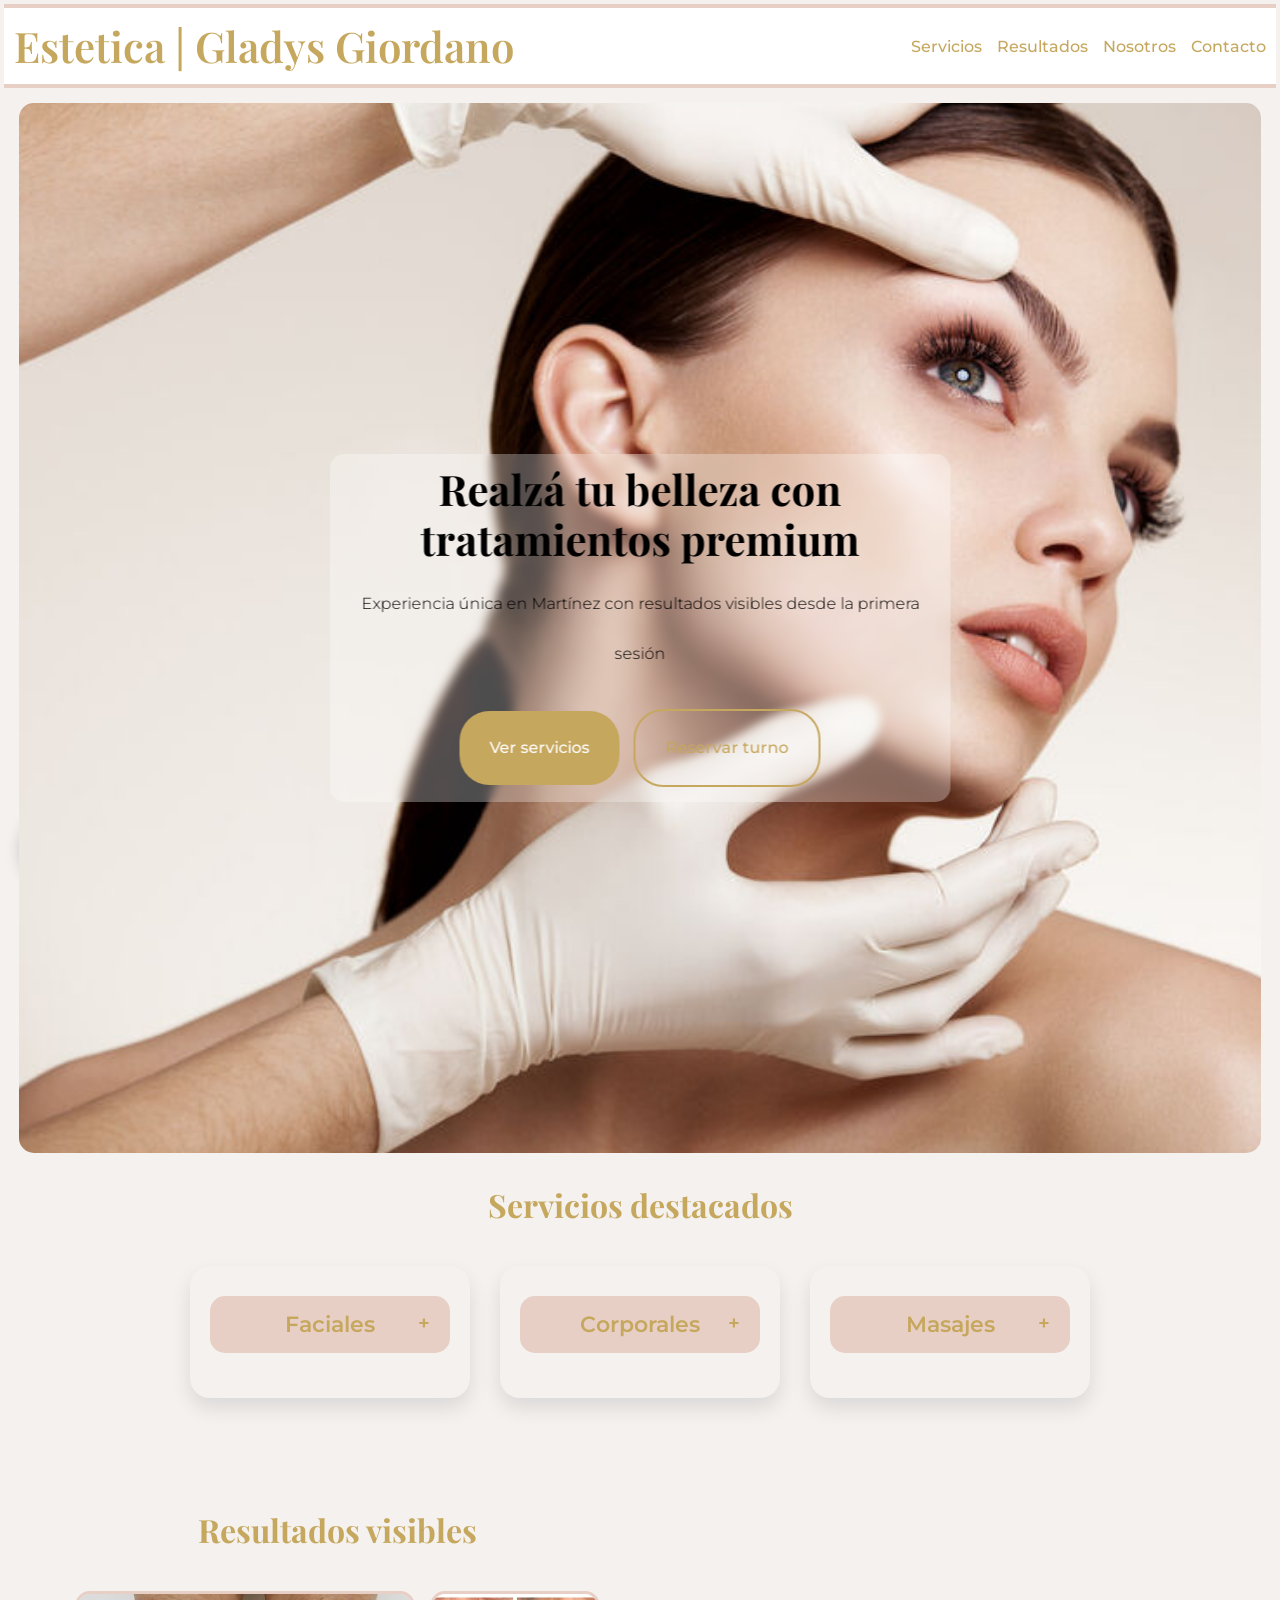
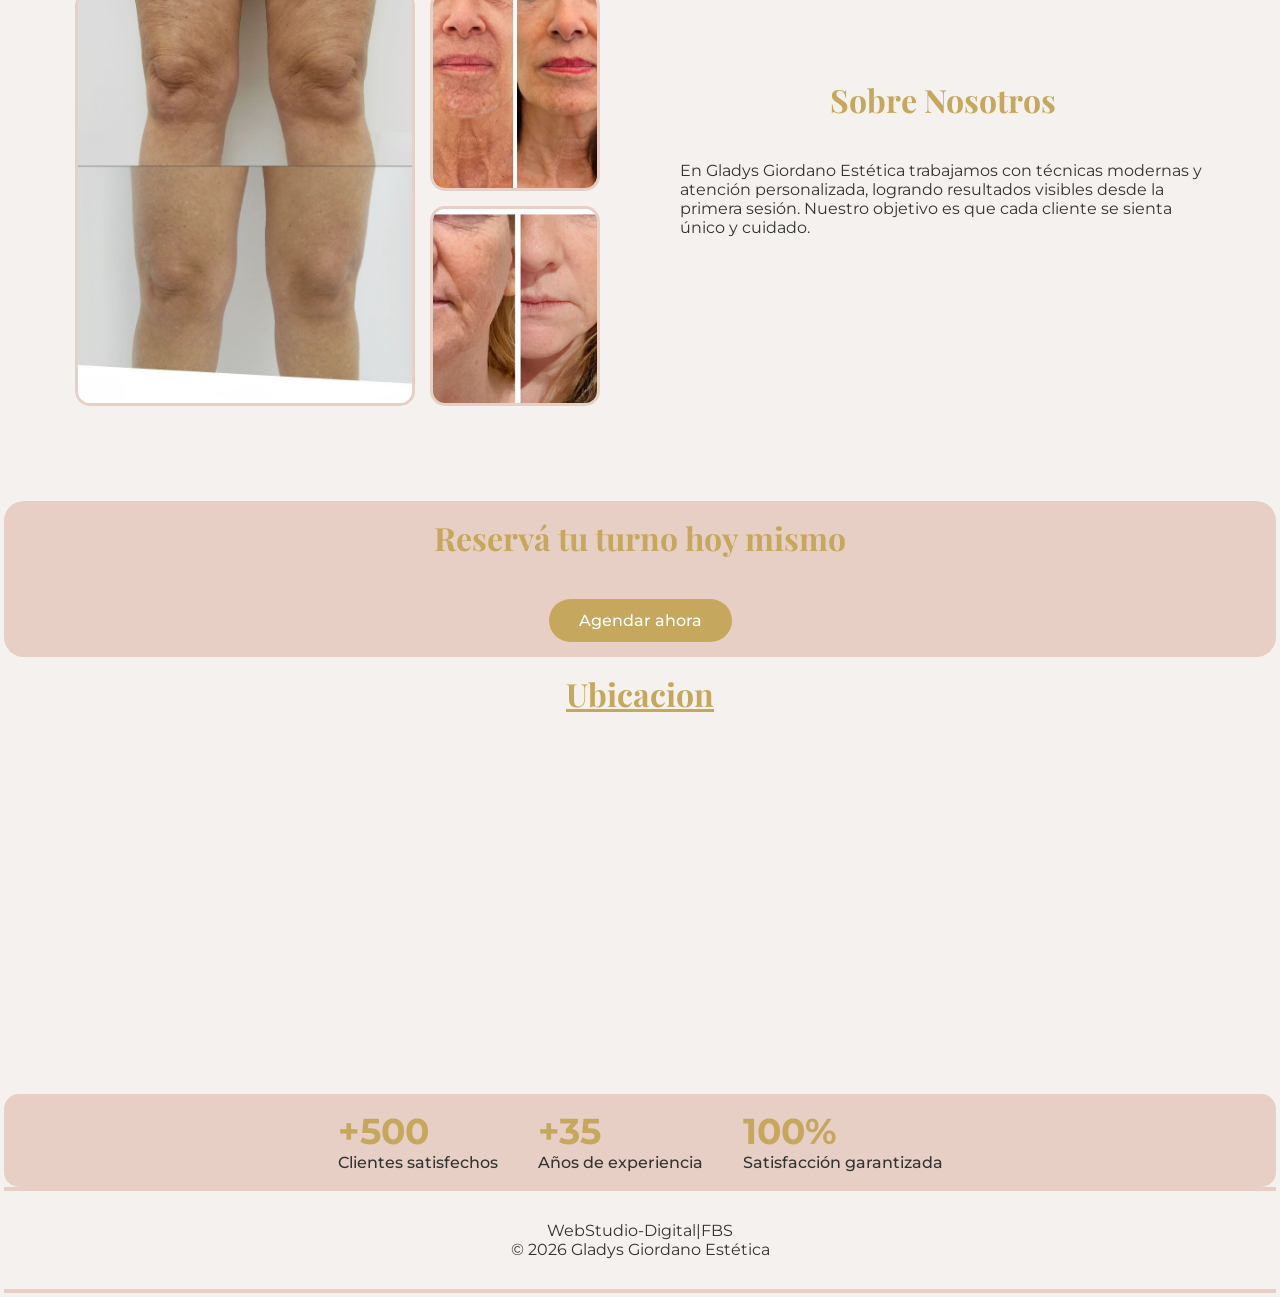
==== index.html @ 2f29bc7a "cambio de hero" ====
<!DOCTYPE html>
<html lang="es">
<head>
<meta charset="UTF-8">
<meta name="viewport" content="width=device-width, initial-scale=1.0">
<meta name="description" content="Centro de estética en Martínez. Tratamientos faciales, corporales y masajes con resultados visibles desde la primera sesión.">
<title>Gladys Giordano Estética</title>

<link href="https://fonts.googleapis.com/css2?family=Playfair+Display:wght@500;600&family=Montserrat:wght@300;400;500&display=swap" rel="stylesheet">
<link rel="stylesheet" href="./CSS/studio.css">

</head>

<body>

<!-- HEADER -->
<header class="header">
    <h1> Estetica | Gladys Giordano</h1>
  <div class="container">
    <nav>
      <a href="#servicios">Servicios</a>
      <a href="#resultados">Resultados</a>
      <a href="#nosotros">Nosotros</a>
      <a href="#contacto">Contacto</a>
    </nav>
    
  </div>
</header>

<!-- HERO -->
<section class="hero">
  <div class="overlay"></div>
  
  <div class="hero-slider">
    <div class="slide active">
      <img src="./images/carrusel2.jpg" alt="Hero 1">
      <div class="hero-content">
        <h2>Realzá tu belleza con tratamientos premium</h2>
        <p>Experiencia única en Martínez con resultados visibles desde la primera sesión</p>
        <div class="hero-buttons">
          <a class="btn" href="#servicios">Ver servicios</a>
          <a class="btn-outline" href="https://wa.me/541165779952">Reservar turno</a>
        </div>
      </div>
    </div>
    
    <div class="slide left">
      <img src="./images/carrusel5.jpg" alt="Hero 2">
      <div class="hero-content">
        <h2>Cuidamos tu piel con los mejores tratamientos</h2>
        <p>Resultados visibles desde la primera sesión</p>
        <div class="hero-buttons">
          <a class="btn" href="#servicios">Ver servicios</a>
          <a class="btn-outline" href="https://wa.me/541165779952">Reservar turno</a>
        </div>
      </div>
    </div>

    <div class="slide">
      <img src="./images/carrusel3.jpg" alt="Hero 3">
      <div class="hero-content">
        <h2>Tratamientos corporales y faciales de alta calidad</h2>
        <p>Tu bienestar y belleza en un solo lugar</p>
        <div class="hero-buttons">
          <a class="btn" href="#servicios">Ver servicios</a>
          <a class="btn-outline" href="https://wa.me/541165779952">Reservar turno</a>
        </div>
      </div>
    </div>
  </div>
</section>

<!-- SERVICIOS -->
<section id="servicios" class="services">
  <h3>Servicios destacados</h3>
  <div class="cards">

    <div class="card accordion">
      <h4 class="accordion-header">Faciales</h4>
      <div class="accordion-content">
        <p>Limpieza profunda, hidratación y rejuvenecimiento facial personalizado.</p>
      </div>
    </div>

    <div class="card accordion">
      <h4 class="accordion-header">Corporales</h4>
      <div class="accordion-content">
        <p>Tratamientos reductores, reafirmantes y anti celulitis.</p>
      </div>
    </div>

    <div class="card accordion">
      <h4 class="accordion-header">Masajes</h4>
      <div class="accordion-content">
        <p>Relajantes, descontracturantes y terapéuticos para tu bienestar.</p>
      </div>
    </div>

  </div>
</section>

<!-- RESULTADOS -->
<section class="results-about-container">

  <!-- RESULTADOS -->
  <section id="resultados" class="results">
    <h3>Resultados visibles</h3>
    <div class="gallery">
      <img src="./images/antes-despues1.jpeg" alt="Resultado facial">
      <img src="./images/antes-despues2.jpeg" alt="Tratamiento corporal">
      <img src="./images/antes-despues3.jpeg" alt="Masaje relajante">
    </div>
  </section>

  <!-- SOBRE NOSOTROS -->
  <section id="nosotros" class="about">
    <h3>Sobre Nosotros</h3>
    <p>En Gladys Giordano Estética trabajamos con técnicas modernas y atención personalizada, logrando resultados visibles desde la primera sesión. Nuestro objetivo es que cada cliente se sienta único y cuidado.</p>
  </section>

</section>



<!-- CTA FINAL -->
<section class="cta">
  <h3>Reservá tu turno hoy mismo</h3>
  <a class="btn" href="https://wa.me/541165779952">Agendar ahora</a>
</section>

<!-- CONTACTO -->
<section id="contacto" class="contact">
  <h3>Ubicacion</h3>
  
  <iframe src="https://www.google.com/maps?q=Albarellos+2184+Martinez&output=embed"></iframe>
</section>

<!-- MÉTRICAS -->
<section class="stats">
  <div class="stat">
    <h4>+500</h4>
    <p>Clientes satisfechos</p>
  </div>
  <div class="stat">
    <h4>+35</h4>
    <p>Años de experiencia</p>
  </div>
  <div class="stat">
    <h4>100%</h4>
    <p>Satisfacción garantizada</p>
  </div>
</section>

<!-- FOOTER -->
<footer>
  <p>WebStudio-Digital|FBS</p>
  <p>© 2026 Gladys Giordano Estética</p>
</footer>

<!-- WHATSAPP -->
<a class="whatsapp" href="https://wa.me/541165779952"><img class="logo-whatsapp" src="./images/logo-whatsapp.jpg" alt="whatsapp"></a>

<button id="btnTop">↑</button>

<script src="./js/scrip.js" defer></script>
</body>
</html>
---- CSS/studio.css ----
:root {
    --color-dorado: #C6A75E;
    --color-rosa-claro: #E8CFC5;
    --color-rosa-viejo: #D8A7A0;
    --color-blanco: #FFFFFF;
    --color-gris: #F4F1EF;
    --color-texto: #333333;
}

/* -------------------
   RESET
------------------- */
* {
    margin: 0;
    padding: 0;
    box-sizing: border-box;
}

body {
    padding: 2px;
    margin: 2px;
    font-family: 'Montserrat', sans-serif;
    background: var(--color-gris);
    color: var(--color-texto);
    scroll-behavior: smooth;
}

a {
    text-decoration: none;
    color: var(--color-dorado);
}

/* -------------------
   HEADER
------------------- */
.header {
    display: flex;
    justify-content: space-between; /* Título a la izquierda, nav+botón a la derecha */
    align-items: center; /* Centrar verticalmente los elementos */
    padding: 10px 10px;
    background: var(--color-blanco);
    border-top: 4px solid var(--color-rosa-claro);
    border-bottom: 4px solid var(--color-rosa-claro);
}

/* Título a la izquierda */
.header h1 {
    font-family: 'Playfair Display', serif;
    color: var(--color-dorado);
    font-weight: 600;
    font-size: 42px;
    margin: 0;
}

/* Contenedor de links + botón a la derecha */
.header .right-header {
    display: flex;
    align-items: center;
    gap: 20px; /* espacio entre nav y botón */
}

/* Links del nav */
.header nav {
    display: flex;
    gap: 15px;
}

.header nav a {
    font-weight: 500;
    transition: 0.3s;
}

.header nav a:hover {
    color: var(--color-rosa-viejo);
}
.header nav a {
    position: relative;
}

.header nav a::after {
    content: "";
    position: absolute;
    width: 0;
    height: 2px;
    bottom: -5px;
    left: 0;
    background: var(--color-dorado);
    transition: 0.3s;
}

.header nav a:hover::after {
    width: 100%;
}


/* -------------------
   HERO
------------------- */
.hero {
    
    height: 120vh;
    position: relative;
    display: flex;
    flex-direction: column;
    align-items: center;
    justify-content: center;
   line-height: 50px;
    
}





.hero-content {
  background: rgba(255,255,255,0.3);
  padding: 10px;
  border-radius: 15px;
  backdrop-filter: blur(5px);
}

.hero h2 {
    font-family: 'Playfair Display', serif;
    font-size: 42px;
    margin-bottom: 15px;
    color: black;
}

.hero p {
    font-weight: 300;
    margin-bottom: 25px;
    color: black;
}

.hero-buttons .btn, .hero-buttons .btn-outline {
    margin: 5px;
}
/* Hero slider */
.hero-slider {
    position: relative;
    width: 100%;
    height: 100%;
    overflow: hidden;
    border-radius: 15px;
}

.slide {
    position: absolute;
    width: 100%;
    height: 100%;
    opacity: 0;
    transition: opacity 1.5s ease-in-out;
}

.slide.active {
    opacity: 1;
}

.slide img {
    width: 100%;
    height: 100%;
    object-fit: cover;
    border-radius: 15px;
}

/* Hero content sobre la imagen */
.slide .hero-content {
    position: absolute;
    top: 50%;
    left: 50%;
    transform: translate(-50%, -50%);
    max-width: 700px;
    color: var(--color-texto);
    text-align: center;
}
@keyframes slideFromLeft {
  from {
    opacity: 0;
    transform: translate(-150%, -50%);
  }
  to {
    opacity: 1;
    transform: translate(-50%, -50%);
  }
}

@keyframes slideFromRight {
  from {
    opacity: 0;
    transform: translate(50%, -50%);
  }
  to {
    opacity: 1;
    transform: translate(-50%, -50%);
  }
}
.slide .hero-content {
    position: absolute;
    top: 50%;
    left: 50%;
    transform: translate(-50%, -50%);
}

.slide.active .hero-content {
    animation-duration: 1s;
    animation-fill-mode: forwards;
}

/* Slide 1 entra desde la izquierda */
.slide:nth-child(1).active .hero-content {
    animation-name: slideFromLeft;
}

/* Slide 2 entra desde la derecha */
.slide:nth-child(2).active .hero-content {
    animation-name: slideFromRight;
}

/* Slide 3 entra otra vez desde la izquierda */
.slide:nth-child(3).active .hero-content {
    animation-name: slideFromLeft;
}
.slide .hero-content {
    opacity: 0;
}

.slide.active .hero-content {
    opacity: 1;
}
.slide img {
    width: 100%;
    height: 100%;
    object-fit: cover;
    border-radius: 15px;
    transform: scale(1);
    transition: transform 6s ease;
}

.slide.active img {
    transform: scale(1.1);
}
.slide {
    position: absolute;
    width: 100%;
    height: 100%;
    top: 0;
    left: 100%;
    opacity: 0;
    transition: all 1s ease-in-out;
}

.slide.active {
    left: 0;
    opacity: 1;
    z-index: 2;
}

.slide.prev {
    left: -100%;
    opacity: 0;
    z-index: 1;
}
@keyframes textRevealLeft {
  from {
    opacity: 0;
    transform: translate(-80px, -50%);
  }
  to {
    opacity: 1;
    transform: translate(-50%, -50%);
  }
}

@keyframes textRevealRight {
  from {
    opacity: 0;
    transform: translate(80px, -50%);
  }
  to {
    opacity: 1;
    transform: translate(-50%, -50%);
  }
}


/* -------------------
   BOTONES
------------------- */
.btn {
    display: inline-block;
    background: var(--color-dorado);
    color: var(--color-blanco);
    padding: 12px 30px;
    border-radius: 30px;
    font-weight: 500;
    transition: 0.3s;
}

.btn:hover {
    background: var(--color-rosa-viejo);
    color: var(--color-blanco);
}

.btn-outline {
    display: inline-block;
    padding: 12px 30px;
    border: 2px solid var(--color-dorado);
    border-radius: 30px;
    color: var(--color-dorado);
    font-weight: 500;
    transition: 0.3s;
}

.btn-outline:hover {
    background: var(--color-dorado);
    color: var(--color-blanco);
}

/* -------------------
   SECCIONES
------------------- */
section {
    padding: 15px 15px;
    width: 100%;
    margin: auto;
}

h3 {
    font-family: 'Playfair Display', serif;
    text-align: center;
    font-size: 32px;
    margin-bottom: 40px;
    color: var(--color-dorado);
}

/* -------------------
   CARDS SERVICIOS
------------------- */
.cards {
    display: flex;
    gap: 30px;
    flex-wrap: wrap;
    justify-content: center;
}

.card {
    background: var(--color-gris);
    color: var(--color-texto);
    padding: 30px 20px;
    border-radius: 20px;
    width: 280px;
    text-align: center;
    transition: 0.3s;
    box-shadow: 0 10px 20px rgba(0,0,0,0.1);
}

.card:hover {
    transform: translateY(-10px);
    box-shadow: 0 20px 30px rgba(0,0,0,0.2);
}

.card h4 {
    margin-bottom: 15px;
    font-size: 22px;
    font-weight: 600;
    color: var(--color-dorado);
}

/* Contenido cerrado por defecto */
.accordion-content {
    max-height: 0;
    overflow: hidden;
    transition: max-height 0.4s ease;
    padding: 0 15px;
}

/* Header clickeable */
.accordion-header {
    cursor: pointer;
    padding: 15px;
    background: var(--color-rosa-claro);
    border-radius: 15px;
    color: var(--color-dorado);
    font-weight: 600;
    position: relative;
}

/* Indicador + / - */
.accordion-header::after {
    content: '+';
    position: absolute;
    right: 20px;
    font-size: 20px;
    transition: transform 0.3s;
}

/* Cuando está activo */
.accordion.active .accordion-header::after {
    content: '-';
}
/* Header clickeable */
.accordion-header {
    cursor: pointer;
    padding: 15px;
    background: var(--color-rosa-claro);
    border-radius: 15px;
    color: var(--color-dorado);
    font-weight: 600;
    position: relative;
}

/* Indicador + / - */
.accordion-header::after {
    content: '+';
    position: absolute;
    right: 20px;
    font-size: 20px;
    transition: transform 0.3s;
}

/* Cuando está activo */
.accordion.active .accordion-header::after {
    content: '-';
}

/* -------------------
   GALERÍA
------------------- */
/* Contenedor padre que junta resultados y sobre nosotros */
.results-about-container {
    display: flex;
    gap: 50px; /* espacio entre las dos secciones */
    justify-content: center;
    align-items: flex-start;
    padding: 80px 20px;
    max-width: 1200px;
    margin: auto;
    flex-wrap: wrap; /* importante para responsive */
}

/* Cada sección mantiene estilo propio */
.results-about-container .results,
.results-about-container .about {
    flex: 1; /* ocupa el mismo espacio */
    min-width: 300px; /* para que no se achique demasiado en móviles */
}

/* -------------------
   GALERÍA PRO (1 grande + 2 chicas)
------------------- */
.results .gallery {
    display: grid;
    grid-template-columns: 2fr 1fr;
    grid-template-rows: 200px 200px;
    gap: 15px;
}

/* Imagen grande (la primera) */
.results .gallery img:nth-child(1) {
    grid-row: span 2;
}

/* Todas las imágenes */
.results .gallery img {
    width: 100%;
    height: 100%;
    object-fit: cover;
    border-radius: 15px;
    transition: transform 0.3s ease, box-shadow 0.3s ease;
}

/* Hover elegante */
.results .gallery img:hover {
    transform: scale(1.03);
    box-shadow: 0 10px 25px rgba(0,0,0,0.2);
}
.results .gallery img {
    border: 3px solid var(--color-rosa-claro);
}


/* -------------------
   MÉTRICAS
------------------- */
.stats {
    display: flex;
    justify-content: center;
    gap: 40px;
    background-color: var(--color-rosa-claro);
    border-radius: 15px;
    
    
}

.stat h4 {
    font-size: 36px;
    color: var(--color-dorado);
}

.stat p {
    font-weight: 500;
}

/* -------------------
   CTA FINAL
------------------- */
.cta {
   
    text-align: center;
    background: var(--color-rosa-claro);
    border-radius: 20px;
    
}

.cta h3 {

    color: var(--color-dorado);
}


/* -------------------
   CONTACTO
------------------- */
.contact {
    text-align: center;
    text-decoration: underline;
    color: var(--color-dorado);
}

.contact iframe {
    width: 100%;
    height: 300px;
    border: #333333;
    border-radius: 15px;
    margin-top: 20px;
}

/* -------------------
   FOOTER
------------------- */
footer {
    text-align: center;
    justify-content: center;
    padding: 30px;
    color: var(--color-texto);
    border-bottom: 4px solid var(--color-rosa-claro);
    border-top: 4px solid var(--color-rosa-claro);
}

/* -------------------
   WHATSAPP FIXED
------------------- */
.whatsapp .logo-whatsapp {
    position: fixed;
    bottom: 15px;
    left: 20px;
    background: #25d366;
    color: white;
    padding: 15px;
    border-radius: 50%;
    font-size: 24px;
    box-shadow: 0 5px 15px rgba(0,0,0,0.2);
    transition: 0.3s;
    height: 80px;
}

.whatsapp:hover {
    transform: scale(1.1);
}

#btnTop {
    position: fixed;
    bottom: 15px; /* arriba del botón de WhatsApp */
    right: 20px;
    width: 50px;
    height: 50px;
    background: var(--color-dorado);
    color: white;
    border: none;
    border-radius: 50%;
    font-size: 22px;
    cursor: pointer;
    display: none; /* oculto al inicio */
    z-index: 999;
    box-shadow: 0 5px 15px rgba(0,0,0,0.3);
    transition: 0.3s;
}

#btnTop:hover {
    background: var(--color-rosa-viejo);
    transform: scale(1.1);
}

/* -------------------
   ANIMACIONES
------------------- */
@keyframes fadeIn {
    from { opacity: 0; transform: translateY(20px);}
    to { opacity: 1; transform: translateY(0);}
}

/* -------------------
   RESPONSIVE
------------------- */
@media (max-width: 768px) {
    .cards {
        flex-direction: column;
        align-items: center;
    }

    .stats {
        flex-direction: column;
        gap: 30px;
    }

    .hero h2 {
        font-size: 28px;
    }

    .hero p {
        font-size: 16px;
    }
}
/* Responsive móvil */
@media (max-width: 768px) {
    .header {
        flex-direction: column;
        align-items: flex-start;
    }

    .header .right-header {
        flex-direction: column;
        width: 100%;
        gap: 10px;
        margin-top: 10px;
    }

    .header nav {
        justify-content: flex-start;
        width: 100%;
    }
    .whatsapp img {
  width: 50px;
  height: 50px;
  object-fit: contain;
}
}
@media (max-width: 768px) {
    .results .gallery {
        grid-template-columns: 1fr;
        grid-template-rows: auto;
    }

    .results .gallery img:nth-child(1) {
        grid-row: span 1;
    }

    .results .gallery img {
        height: 200px;
    }
}
@media (max-width: 768px) {

    /* Contenedores de imágenes (galerías, cards, etc) */
    .gallery,
    .cards,
    .results,
    .about {
        display: flex;
        flex-direction: column;
        align-items: center;
    }

    /* Todas las imágenes */
    img {
        width: 100%;
        height: auto;
        max-width: 100%;
        object-fit: cover;
    }

}
@media (max-width: 768px) {
  .gallery img {
    height: 180px;
  }

  .hero h2 {
    font-size: 22px;
  }

  .hero p {
    font-size: 14px;
  }
}
@media (max-width: 768px) {

  .hero-slider {
    height: 80vh; /* menos alto que desktop */
  }

  .slide img {
    object-position: center;
  }

  .slide .hero-content {
    width: 90%;
    padding: 15px;
  }

  .hero h2 {
    font-size: 24px;
    line-height: 1.3;
  }

  .hero p {
    font-size: 14px;
  }
}
@media (max-width: 768px) {

  @keyframes textMobile {
    from {
      opacity: 0;
      transform: translate(-50%, -30%);
    }
    to {
      opacity: 1;
      transform: translate(-50%, -50%);
    }
  }

  .slide.active .hero-content {
    animation: textMobile 0.8s ease forwards;
  }

}
@media (max-width: 768px) {

  .slide {
    left: 0 !important;
    opacity: 0;
    transition: opacity 1s ease;
  }

  .slide.active {
    opacity: 1;
  }

}
@media (max-width: 768px) {

  .slide.active img {
    transform: scale(1.05); /* más sutil */
  }

}
@media (max-width: 768px) {

  .hero-buttons {
    display: flex;
    flex-direction: column;
    gap: 10px;
  }

  .hero-buttons .btn,
  .hero-buttons .btn-outline {
    width: 100%;
    text-align: center;
    padding: 12px;
    font-size: 14px;
  }

}
.hero-text {
  font-size: 48px; /* tamaño en desktop */
}

@media (max-width: 768px) {
  .hero-text {
    font-size: 24px; /* tamaño más chico en mobile */
  }
}
@media (max-width: 768px) {
  .hero-text {
    font-size: 20px;
    line-height: 1.2;
    padding: 0 16px; /* para que no toque los bordes */
  }
}
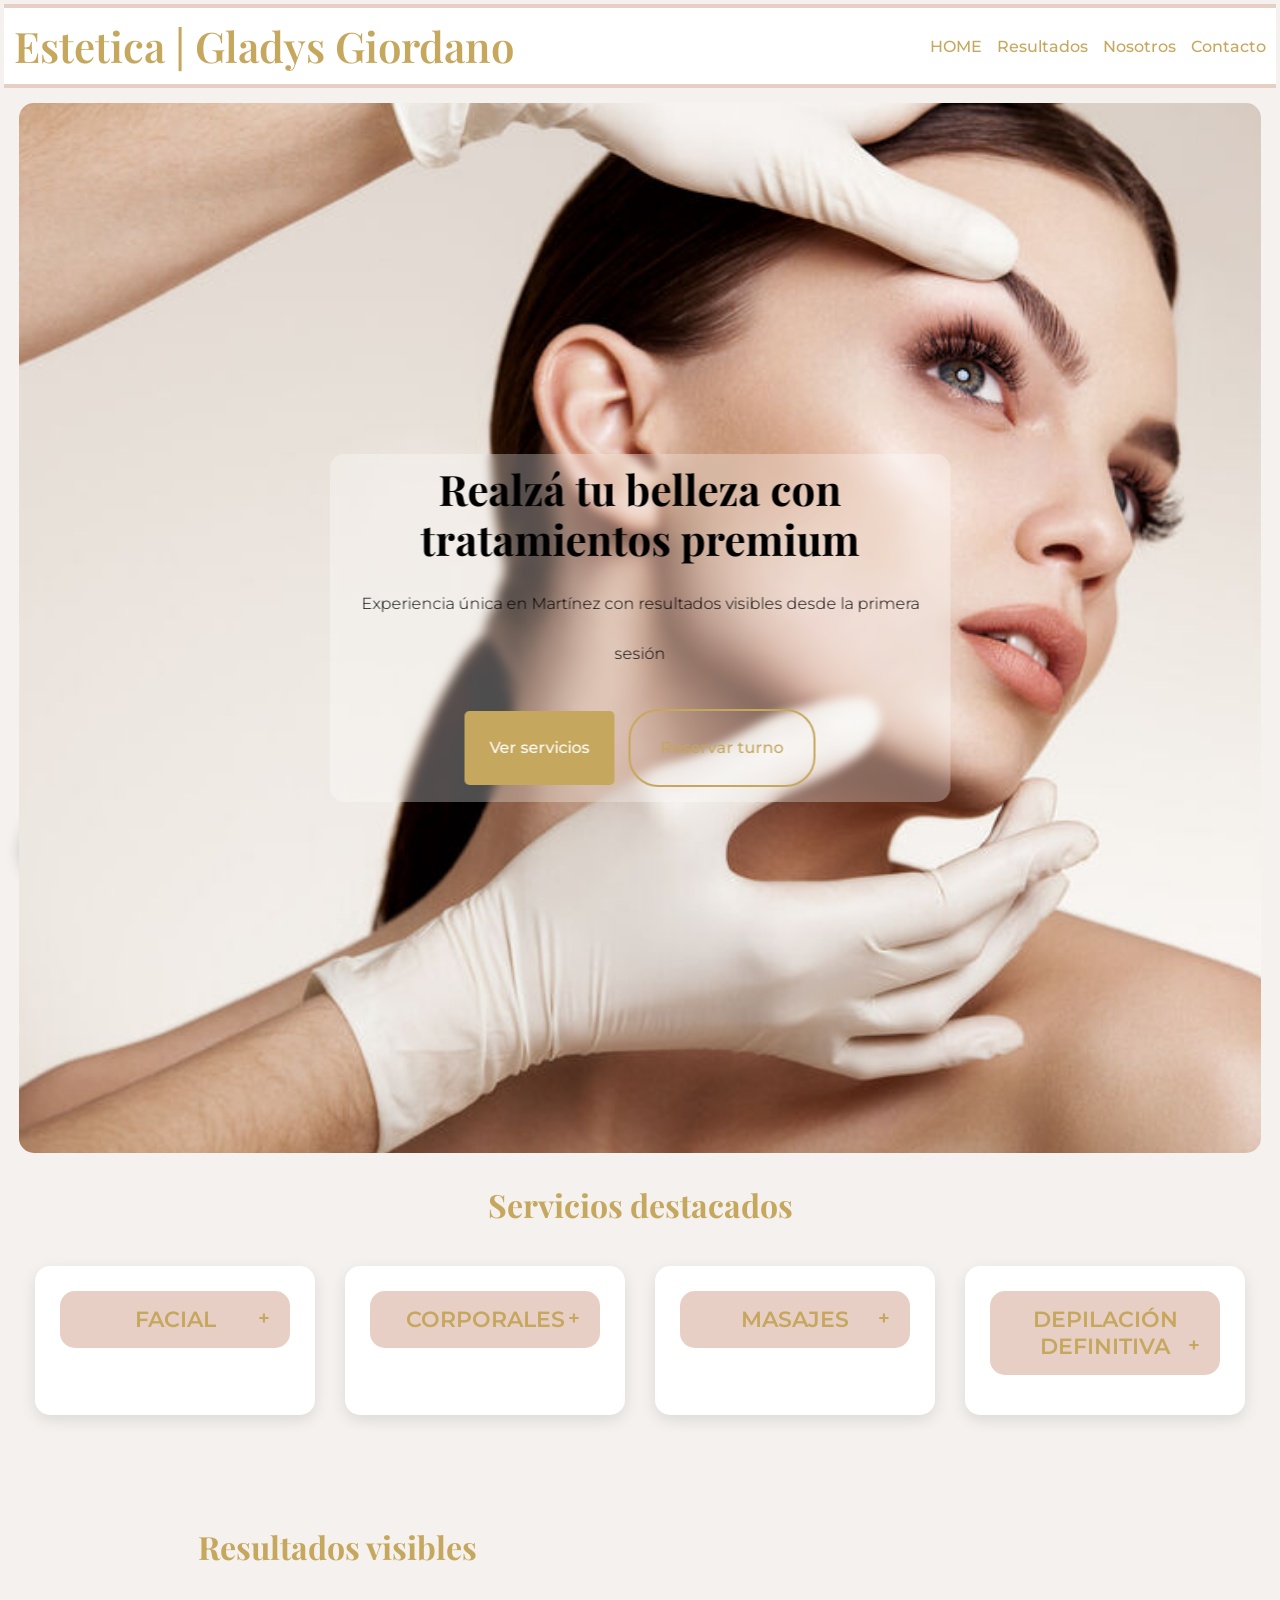
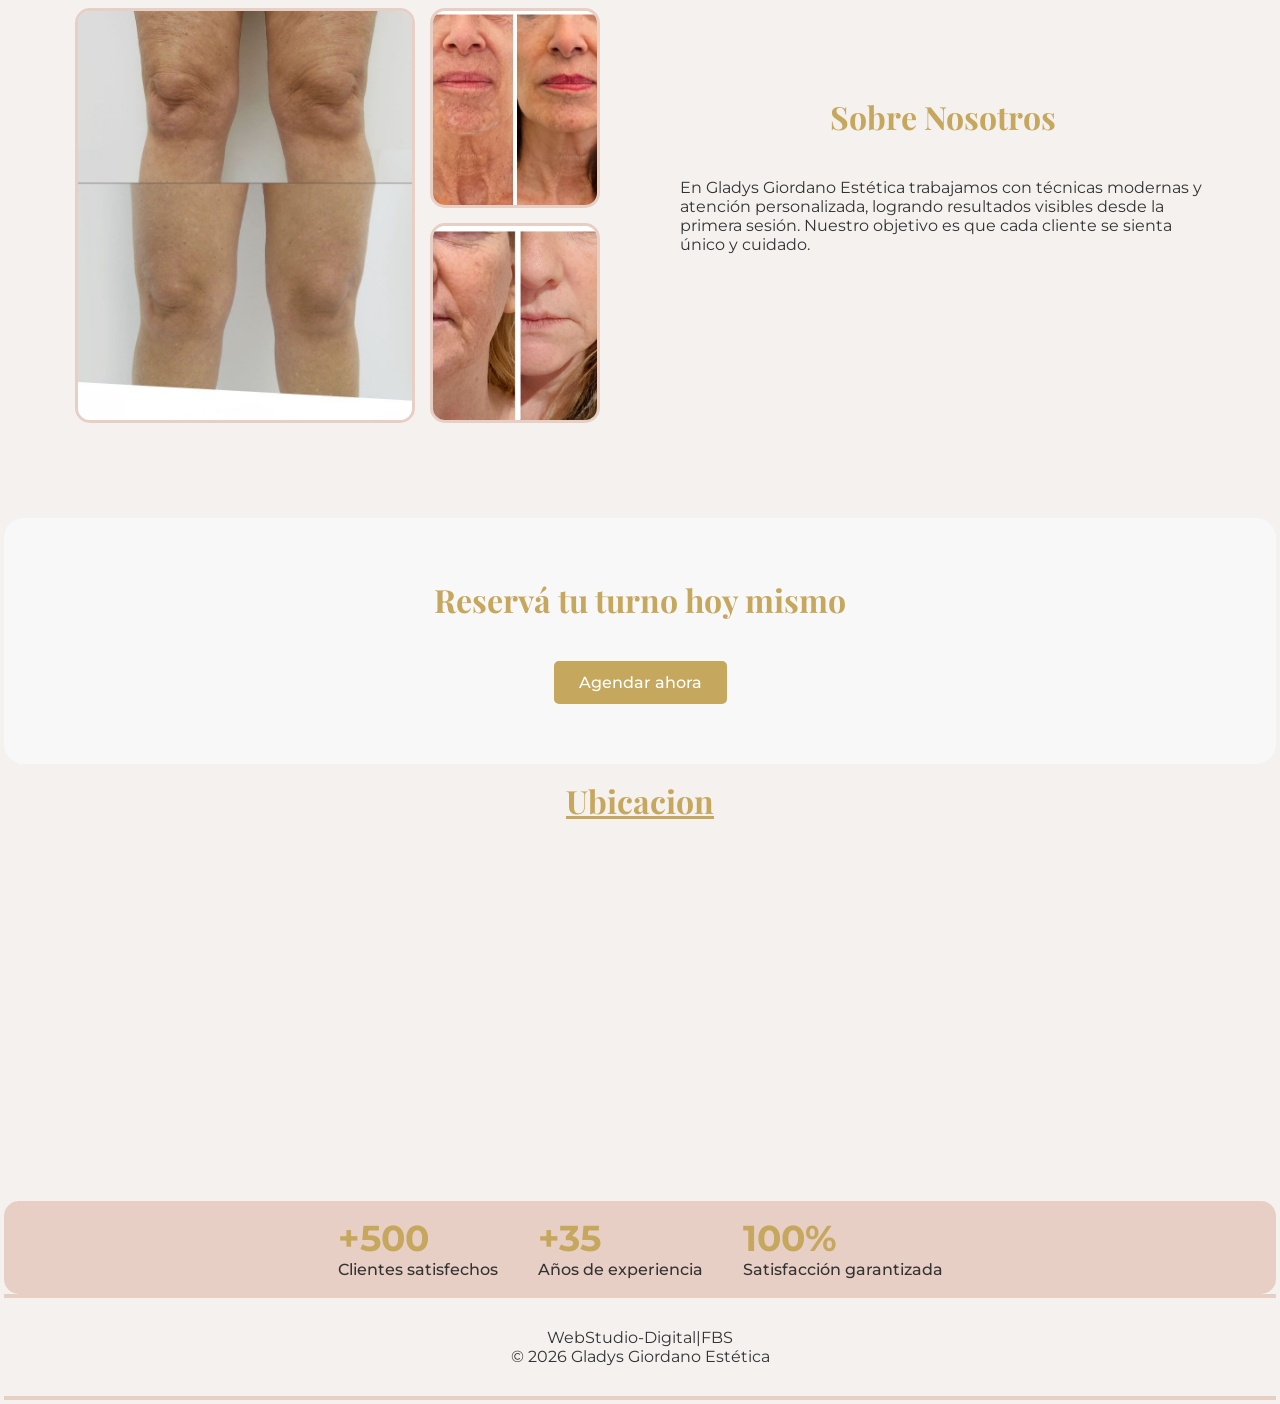
==== commit efc5f91a: "cambio de landing page a sitio web" ====
--- a/index.html
+++ b/index.html
@@ -1,167 +1,244 @@
 <!DOCTYPE html>
 <html lang="es">
+
 <head>
-<meta charset="UTF-8">
-<meta name="viewport" content="width=device-width, initial-scale=1.0">
-<meta name="description" content="Centro de estética en Martínez. Tratamientos faciales, corporales y masajes con resultados visibles desde la primera sesión.">
-<title>Gladys Giordano Estética</title>
-
-<link href="https://fonts.googleapis.com/css2?family=Playfair+Display:wght@500;600&family=Montserrat:wght@300;400;500&display=swap" rel="stylesheet">
-<link rel="stylesheet" href="./CSS/studio.css">
+  <meta charset="UTF-8">
+  <meta name="viewport" content="width=device-width, initial-scale=1.0">
+  <meta name="description"
+    content="Centro de estética en Martínez. Tratamientos faciales, corporales y masajes con resultados visibles desde la primera sesión.">
+  <title>Gladys Giordano Estética</title>
+
+  <link
+    href="https://fonts.googleapis.com/css2?family=Playfair+Display:wght@500;600&family=Montserrat:wght@300;400;500&display=swap"
+    rel="stylesheet">
+  <link rel="stylesheet" href="./CSS/studio.css">
 
 </head>
 
 <body>
 
-<!-- HEADER -->
-<header class="header">
-    <h1> Estetica | Gladys Giordano</h1>
+  <!-- HEADER -->
+  <header class="header">
+  <h1> Estetica | Gladys Giordano</h1>
+
+  <!-- Botón hamburguesa -->
+  <div class="hamburger" onclick="toggleMenu()">
+    ☰
+  </div>
+
   <div class="container">
-    <nav>
-      <a href="#servicios">Servicios</a>
+    <nav id="nav-menu">
+
+      <!-- Dropdown Servicios -->
+      <div class="dropdown">
+        <a href="#servicios" class="dropbtn dropdown">HOME</a>
+        <div class="dropdown-content">
+          <a href="./PAGES/facial.html">Facial</a>
+          <a href="./PAGES/corporales.html">Corporales</a>
+          <a href="./PAGES/depilacion.html">Definitiva</a>
+          <a href="./PAGES/masajes.html">Masajes</a>
+        </div>
+      </div>
+
       <a href="#resultados">Resultados</a>
       <a href="#nosotros">Nosotros</a>
-      <a href="#contacto">Contacto</a>
+      <a href="./PAGES/contacto.html">Contacto</a>
+
     </nav>
-    
   </div>
 </header>
 
-<!-- HERO -->
-<section class="hero">
-  <div class="overlay"></div>
-  
-  <div class="hero-slider">
-    <div class="slide active">
-      <img src="./images/carrusel2.jpg" alt="Hero 1">
-      <div class="hero-content">
-        <h2>Realzá tu belleza con tratamientos premium</h2>
-        <p>Experiencia única en Martínez con resultados visibles desde la primera sesión</p>
-        <div class="hero-buttons">
-          <a class="btn" href="#servicios">Ver servicios</a>
-          <a class="btn-outline" href="https://wa.me/541165779952">Reservar turno</a>
-        </div>
-      </div>
-    </div>
-    
-    <div class="slide left">
-      <img src="./images/carrusel5.jpg" alt="Hero 2">
-      <div class="hero-content">
-        <h2>Cuidamos tu piel con los mejores tratamientos</h2>
-        <p>Resultados visibles desde la primera sesión</p>
-        <div class="hero-buttons">
-          <a class="btn" href="#servicios">Ver servicios</a>
-          <a class="btn-outline" href="https://wa.me/541165779952">Reservar turno</a>
-        </div>
-      </div>
-    </div>
-
-    <div class="slide">
-      <img src="./images/carrusel3.jpg" alt="Hero 3">
-      <div class="hero-content">
-        <h2>Tratamientos corporales y faciales de alta calidad</h2>
-        <p>Tu bienestar y belleza en un solo lugar</p>
-        <div class="hero-buttons">
-          <a class="btn" href="#servicios">Ver servicios</a>
-          <a class="btn-outline" href="https://wa.me/541165779952">Reservar turno</a>
-        </div>
-      </div>
-    </div>
-  </div>
-</section>
-
-<!-- SERVICIOS -->
-<section id="servicios" class="services">
-  <h3>Servicios destacados</h3>
-  <div class="cards">
-
-    <div class="card accordion">
-      <h4 class="accordion-header">Faciales</h4>
-      <div class="accordion-content">
-        <p>Limpieza profunda, hidratación y rejuvenecimiento facial personalizado.</p>
-      </div>
-    </div>
-
-    <div class="card accordion">
-      <h4 class="accordion-header">Corporales</h4>
-      <div class="accordion-content">
-        <p>Tratamientos reductores, reafirmantes y anti celulitis.</p>
-      </div>
-    </div>
-
-    <div class="card accordion">
-      <h4 class="accordion-header">Masajes</h4>
-      <div class="accordion-content">
-        <p>Relajantes, descontracturantes y terapéuticos para tu bienestar.</p>
-      </div>
-    </div>
-
-  </div>
-</section>
-
-<!-- RESULTADOS -->
-<section class="results-about-container">
+  <!-- HERO -->
+  <section class="hero">
+    <div class="overlay"></div>
+
+    <div class="hero-slider">
+      <div class="slide active">
+        <img src="./images/carrusel2.jpg" alt="Hero 1">
+        <div class="hero-content">
+          <h2>Realzá tu belleza con tratamientos premium</h2>
+          <p>Experiencia única en Martínez con resultados visibles desde la primera sesión</p>
+          <div class="hero-buttons">
+            <a class="btn" href="#servicios">Ver servicios</a>
+            <a class="btn-outline" href="https://wa.me/541165779952">Reservar turno</a>
+          </div>
+        </div>
+      </div>
+
+      <div class="slide left">
+        <img src="./images/carrusel5.jpg" alt="Hero 2">
+        <div class="hero-content">
+          <h2>Cuidamos tu piel con los mejores tratamientos</h2>
+          <p>Resultados visibles desde la primera sesión</p>
+          <div class="hero-buttons">
+            <a class="btn" href="#servicios">Ver servicios</a>
+            <a class="btn-outline" href="https://wa.me/541165779952">Reservar turno</a>
+          </div>
+        </div>
+      </div>
+
+      <div class="slide">
+        <img src="./images/carrusel3.jpg" alt="Hero 3">
+        <div class="hero-content">
+          <h2>Tratamientos corporales y faciales de alta calidad</h2>
+          <p>Tu bienestar y belleza en un solo lugar</p>
+          <div class="hero-buttons">
+            <a class="btn" href="#servicios">Ver servicios</a>
+            <a class="btn-outline" href="https://wa.me/541165779952">Reservar turno</a>
+          </div>
+        </div>
+      </div>
+    </div>
+  </section>
+
+  <!-- SERVICIOS -->
+  <section id="servicios" class="services">
+    <h3>Servicios destacados</h3>
+    <div class="cards">
+
+      <div class="card accordion">
+        <h4 class="accordion-header">FACIAL</h4>
+        <div class="accordion-content">
+          <ul class="caja-acordeon">
+            <h5> <a href="./PAGES/facial.html">Rejuvenecimiento & glow facial</a></h5>
+            <li>Limpieza profunda</li>
+            <li>Punta de diamante</li>
+            <li>HIFU facial</li>
+            <li>Piel más luminosa, firme y revitalizada</li>
+
+          </ul>
+        </div>
+      </div>
+
+      <div class="card accordion">
+        <h4 class="accordion-header">CORPORALES</h4>
+        <div class="accordion-content">
+          <p>
+          <ul class="caja-acordeon">
+
+           <h5> Body sculpt & redefinición </h5> 
+            <li>
+               HIFU corporal
+            </li>
+            <li>
+               Liposonix
+            </li>
+            <li>
+               Ultracavitación
+            </li>
+            <li>
+               Presoterapia
+            </li>
+            <li>
+               Tratamientos reafirmantes y anticelulitis
+            </li>
+            <li>
+              Reducción de medidas y mejora visible de la piel
+            </li>
+          </ul>
+
+          </p>
+        </div>
+      </div>
+
+      <div class="card accordion">
+        <h4 class="accordion-header">MASAJES</h4>
+        <div class="accordion-content">
+          
+          <ul class="caja-acordeon" >
+            <h5><a href="./PAGES/masajes.html">Bienestar & armonía corporal</a></h5>
+            <li>Relajantes y descontracturantes</li>
+            <li>Reductores</li>
+            <li>Piedras calientes</li>
+            <li>Drenaje linfático</li>
+            <p>Liberación de tensiones y equilibrio corporal</p>
+          </ul>
+        </div>
+      </div>
+
+      <div class="card accordion">
+        <h4 class="accordion-header">DEPILACIÓN DEFINITIVA</h4>
+        <div class="accordion-content">
+          <ul class="caja-acordeon">
+            <h5><a href="./PAGES/depilacion.html">Piel suave todo el año</a></h5>
+            <li>Láser facial y corporal</li>
+            <li>El laser Soprhano ice</li>
+            
+            <p>Resultados progresivos, piel más suave y uniforme</p>
+
+          </ul>
+        </div>
+      </div>
+
+    </div>
+  </section>
 
   <!-- RESULTADOS -->
-  <section id="resultados" class="results">
-    <h3>Resultados visibles</h3>
-    <div class="gallery">
-      <img src="./images/antes-despues1.jpeg" alt="Resultado facial">
-      <img src="./images/antes-despues2.jpeg" alt="Tratamiento corporal">
-      <img src="./images/antes-despues3.jpeg" alt="Masaje relajante">
-    </div>
-  </section>
-
-  <!-- SOBRE NOSOTROS -->
-  <section id="nosotros" class="about">
-    <h3>Sobre Nosotros</h3>
-    <p>En Gladys Giordano Estética trabajamos con técnicas modernas y atención personalizada, logrando resultados visibles desde la primera sesión. Nuestro objetivo es que cada cliente se sienta único y cuidado.</p>
-  </section>
-
-</section>
-
-
-
-<!-- CTA FINAL -->
-<section class="cta">
-  <h3>Reservá tu turno hoy mismo</h3>
-  <a class="btn" href="https://wa.me/541165779952">Agendar ahora</a>
-</section>
-
-<!-- CONTACTO -->
-<section id="contacto" class="contact">
-  <h3>Ubicacion</h3>
-  
-  <iframe src="https://www.google.com/maps?q=Albarellos+2184+Martinez&output=embed"></iframe>
-</section>
-
-<!-- MÉTRICAS -->
-<section class="stats">
-  <div class="stat">
-    <h4>+500</h4>
-    <p>Clientes satisfechos</p>
-  </div>
-  <div class="stat">
-    <h4>+35</h4>
-    <p>Años de experiencia</p>
-  </div>
-  <div class="stat">
-    <h4>100%</h4>
-    <p>Satisfacción garantizada</p>
-  </div>
-</section>
-
-<!-- FOOTER -->
-<footer>
-  <p>WebStudio-Digital|FBS</p>
-  <p>© 2026 Gladys Giordano Estética</p>
-</footer>
-
-<!-- WHATSAPP -->
-<a class="whatsapp" href="https://wa.me/541165779952"><img class="logo-whatsapp" src="./images/logo-whatsapp.jpg" alt="whatsapp"></a>
-
-<button id="btnTop">↑</button>
-
-<script src="./js/scrip.js" defer></script>
+  <section class="results-about-container">
+
+    <!-- RESULTADOS -->
+    <section id="resultados" class="results">
+      <h3>Resultados visibles</h3>
+      <div class="gallery">
+        <img src="./images/antes-despues1.jpeg" alt="Resultado facial">
+        <img src="./images/antes-despues2.jpeg" alt="Tratamiento corporal">
+        <img src="./images/antes-despues3.jpeg" alt="Masaje relajante">
+      </div>
+    </section>
+
+    <!-- SOBRE NOSOTROS -->
+    <section id="nosotros" class="about">
+      <h3>Sobre Nosotros</h3>
+      <p>En Gladys Giordano Estética trabajamos con técnicas modernas y atención personalizada, logrando resultados
+        visibles desde la primera sesión. Nuestro objetivo es que cada cliente se sienta único y cuidado.</p>
+    </section>
+
+  </section>
+
+
+
+  <!-- CTA FINAL -->
+  <section class="cta">
+    <h3>Reservá tu turno hoy mismo</h3>
+    <a class="btn" href="https://wa.me/541165779952">Agendar ahora</a>
+  </section>
+
+  <!-- CONTACTO -->
+  <section id="contacto" class="contact">
+    <h3>Ubicacion</h3>
+
+    <iframe src="https://www.google.com/maps?q=Albarellos+2184+Martinez&output=embed"></iframe>
+  </section>
+
+  <!-- MÉTRICAS -->
+  <section class="stats">
+    <div class="stat">
+      <h4>+500</h4>
+      <p>Clientes satisfechos</p>
+    </div>
+    <div class="stat">
+      <h4>+35</h4>
+      <p>Años de experiencia</p>
+    </div>
+    <div class="stat">
+      <h4>100%</h4>
+      <p>Satisfacción garantizada</p>
+    </div>
+  </section>
+
+  <!-- FOOTER -->
+  <footer>
+    <p>WebStudio-Digital|FBS</p>
+    <p>© 2026 Gladys Giordano Estética</p>
+  </footer>
+
+  <!-- WHATSAPP -->
+  <a class="whatsapp" href="https://wa.me/541165779952"><img class="logo-whatsapp" src="./images/logo-whatsapp.jpg"
+      alt="whatsapp"></a>
+
+  <button id="btnTop">↑</button>
+
+  <script src="./js/scrip.js" defer></script>
 </body>
+
 </html>
--- a/CSS/studio.css
+++ b/CSS/studio.css
@@ -107,10 +107,6 @@
    line-height: 50px;
     
 }
-
-
-
-
 
 .hero-content {
   background: rgba(255,255,255,0.3);
@@ -590,6 +586,185 @@
     background: var(--color-rosa-viejo);
     transform: scale(1.1);
 }
+.caja-acordeon {
+    gap: 15px;
+
+border-radius: 20px;
+    color: #C6A75E;
+    font-size: 18px;
+    font-family: 'Gill Sans', 'Gill Sans MT', Calibri, 'Trebuchet MS', sans-serif;
+    margin: 10px;
+    padding: 20pxpx;
+    align-items: center;
+
+
+}
+
+h5 {
+    text-decoration: underline;
+    font-size: 24px;
+    align-items: center;
+    margin: 10px;
+    padding: 10px;
+    
+}
+.dropdown {
+  position: relative;
+  display: inline-block;
+}
+
+.dropbtn {
+  text-decoration: none;
+  color: inherit;
+  cursor: pointer;
+}
+
+.dropdown-content {
+  display: none;
+  position: absolute;
+  background-color: white;
+  min-width: 180px;
+  box-shadow: 0px 4px 8px rgba(0,0,0,0.1);
+  z-index: 1;
+}
+
+.dropdown-content a {
+  display: block;
+  padding: 10px;
+  text-decoration: none;
+  color: black;
+}
+
+.dropdown-content a:hover {
+  background-color: #f2f2f2;
+}
+
+/* Mostrar al pasar el mouse */
+.dropdown:hover .dropdown-content {
+  display: block;
+}
+/* Header por encima de todo */
+.header {
+  position: relative;
+  z-index: 1000;
+}
+
+/* Botón hamburguesa */
+.hamburger {
+  display: none;
+  font-size: 28px;
+  cursor: pointer;
+}
+
+/* Nav normal (desktop) */
+nav {
+  display: flex;
+  gap: 20px;
+}
+
+/* MOBILE */
+@media (max-width: 768px) {
+
+  .hamburger {
+    display: block;
+  }
+
+  nav {
+    display: none;
+    flex-direction: column;
+    position: absolute;
+    top: 60px;
+    right: 0;
+    background: white;
+    width: 200px;
+    padding: 15px;
+    box-shadow: 0 4px 8px rgba(0,0,0,0.1);
+  }
+
+  nav.active {
+    display: flex;
+  }
+}
+
+
+/* NAV DESKTOP */
+nav {
+  display: flex;
+  gap: 20px;
+  align-items: center;
+}
+
+/* DROPDOWN */
+.dropdown {
+  position: relative;
+}
+
+.dropdown-content {
+  display: none;
+  position: absolute;
+  top: 100%;
+  left: 0;
+  background: white;
+  min-width: 180px;
+  box-shadow: 0px 4px 8px rgba(0,0,0,0.1);
+}
+
+.dropdown-content a {
+  display: block;
+  padding: 10px;
+  color:var(--color-dorado);
+  text-decoration: none;
+}
+
+.dropdown-content a:hover {
+  background-color: #f2f2f2;
+}
+
+/* Mostrar en desktop con hover */
+.dropdown:hover .dropdown-content {
+  display: block;
+}
+
+/* HAMBURGUESA */
+.hamburger {
+  display: none;
+  font-size: 28px;
+  cursor: pointer;
+}
+
+/* MOBILE */
+@media (max-width: 768px) {
+
+  .hamburger {
+    display: block;
+  }
+
+  nav {
+    display: none;
+    flex-direction: column;
+    position: absolute;
+    top: 60px;
+    right: 0;
+    background: white;
+    width: 220px;
+    padding: 15px;
+  }
+
+  nav.active {
+    display: flex;
+  }
+
+  /* En mobile el dropdown se comporta como lista normal */
+  .dropdown-content {
+    position: static;
+    display: block;
+    box-shadow: none;
+  }
+}
+.dropbtn {
+  color: var(--color-dorado); 
+  text-decoration: none;
+}
 
 /* -------------------
    ANIMACIONES
@@ -644,6 +819,45 @@
   height: 50px;
   object-fit: contain;
 }
+}
+
+/* HERO */
+
+
+/* INTRO */
+.intro {
+  text-align: center;
+  padding: 50px 20px;
+}
+
+/* CARDS */
+.servicios {
+  display: grid;
+  grid-template-columns: repeat(auto-fit, minmax(250px, 1fr));
+  gap: 20px;
+  padding: 40px;
+}
+
+.card {
+  background: #fff;
+  padding: 20px;
+  border-radius: 10px;
+  box-shadow: 0 4px 10px rgba(0,0,0,0.1);
+}
+
+/* CTA */
+.cta {
+  text-align: center;
+  padding: 60px 20px;
+  background: #f8f8f8;
+}
+
+.btn {
+  
+  color: white;
+  padding: 12px 25px;
+  text-decoration: none;
+  border-radius: 5px;
 }
 @media (max-width: 768px) {
     .results .gallery {
@@ -787,4 +1001,245 @@
     line-height: 1.2;
     padding: 0 16px; /* para que no toque los bordes */
   }
+}
+/* HERO FACIAL */
+.hero-facial {
+  height: 60vh;
+  display: flex;
+  justify-content: center;
+  align-items: center;
+  background: linear-gradient(rgba(0,0,0,0.3), rgba(0,0,0,0.3)),
+              url('../images/facial1.jpg') center/cover no-repeat;
+  color: white;
+  text-align: center;
+  border-radius: 10px;
+}
+.hero-masajes {
+    height: 60vh;
+  display: flex;
+  justify-content: center;
+  align-items: center;
+  background: linear-gradient(rgba(0,0,0,0.3), rgba(0,0,0,0.3)),
+              url('../images/masaje4.jpg') center/cover no-repeat;
+  color: white;
+  text-align: center;
+  border-radius: 10px;
+
+}
+
+.hero-facial h2 {
+  font-size: 40px;
+  font-family: 'Playfair Display', serif;
+}
+
+.hero-facial p {
+  font-size: 18px;
+  margin-top: 10px;
+}
+
+/* CARDS (heredado del main styles.css, pero aseguramos consistencia) */
+.servicios {
+  display: flex;
+  flex-wrap: wrap;
+  justify-content: center;
+  gap: 25px;
+  padding: 40px 20px;
+}
+
+.card {
+  background: var(--color-blanco);
+  padding: 25px;
+  border-radius: 15px;
+  width: 280px;
+  text-align: center;
+  box-shadow: 0 5px 15px rgba(0,0,0,0.1);
+  transition: 0.3s;
+}
+
+.card:hover {
+  transform: translateY(-8px);
+}
+/* HERO DEPILACION */
+.hero-depilacion {
+  height: 60vh;
+  display: flex;
+  justify-content: center;
+  align-items: center;
+  background: linear-gradient(rgba(0,0,0,0.3), rgba(0,0,0,0.3)),
+              url('../images/depilacion5.jpg') center/cover no-repeat;
+  color: white;
+  text-align: center;
+  border-radius: 10px;
+}
+
+.hero-depilacion h2 {
+  font-size: 40px;
+  font-family: 'Playfair Display', serif;
+}
+
+.hero-depilacion p {
+  font-size: 18px;
+  margin-top: 10px;
+}
+
+/* CARDS (heredado de styles.css) */
+.servicios {
+  display: flex;
+  flex-wrap: wrap;
+  justify-content: center;
+  gap: 25px;
+  padding: 40px 20px;
+}
+
+.card {
+  background: var(--color-blanco);
+  padding: 25px;
+  border-radius: 15px;
+  width: 280px;
+  text-align: center;
+  box-shadow: 0 5px 15px rgba(0,0,0,0.1);
+  transition: 0.3s;
+}
+
+.card:hover {
+  transform: translateY(-8px);
+}
+/* HERO CORPORAL */
+.hero-corporales {
+  height: 60vh;
+  display: flex;
+  justify-content: center;
+  align-items: center;
+  background: linear-gradient(rgba(0,0,0,0.3), rgba(0,0,0,0.3)),
+              url('../images/corporal3.jpg') center/cover no-repeat;
+  color: white;
+  text-align: center;
+  border-radius: 10px;
+}
+
+.hero-corporales h2 {
+  font-size: 40px;
+  font-family: 'Playfair Display', serif;
+}
+
+.hero-corporales p {
+  font-size: 18px;
+  margin-top: 10px;
+}
+
+/* CARDS (heredado de styles.css) */
+.servicios {
+  display: flex;
+  flex-wrap: wrap;
+  justify-content: center;
+  gap: 25px;
+  padding: 40px 20px;
+}
+
+.card {
+  background: var(--color-blanco);
+  padding: 25px;
+  border-radius: 15px;
+  width: 280px;
+  text-align: center;
+  box-shadow: 0 5px 15px rgba(0,0,0,0.1);
+  transition: 0.3s;
+}
+
+.card:hover {
+  transform: translateY(-8px);
+}
+/* HERO CONTACTO */
+.hero-contacto {
+    height: 50vh;
+    display: flex;
+    justify-content: center;
+    align-items: center;
+    background: linear-gradient(rgba(0,0,0,0.3), rgba(0,0,0,0.3)),
+                url('../img/contacto-hero.jpg') center/cover no-repeat;
+    color: white;
+    text-align: center;
+    border-radius: 10px;
+}
+
+.hero-contacto h2 {
+    font-size: 40px;
+    font-family: 'Playfair Display', serif;
+}
+
+.hero-contacto p {
+    font-size: 18px;
+    margin-top: 10px;
+}
+
+/* FORMULARIO */
+.contacto-form {
+    max-width: 600px;
+    margin: 50px auto;
+    padding: 30px;
+    background: var(--color-blanco);
+    border-radius: 15px;
+    box-shadow: 0 10px 20px rgba(0,0,0,0.1);
+}
+
+.contacto-form h3 {
+    text-align: center;
+    color: var(--color-dorado);
+    margin-bottom: 25px;
+}
+
+.contacto-form label {
+    display: block;
+    margin: 15px 0 5px;
+    font-weight: 600;
+    color: var(--color-texto);
+}
+
+.contacto-form input,
+.contacto-form textarea {
+    width: 100%;
+    padding: 12px;
+    border: 2px solid var(--color-rosa-claro);
+    border-radius: 10px;
+    margin-bottom: 15px;
+    font-size: 16px;
+}
+
+.contacto-form input:focus,
+.contacto-form textarea:focus {
+    outline: none;
+    border-color: var(--color-dorado);
+}
+
+.contacto-form button {
+    display: inline-block;
+    width: 100%;
+    padding: 12px;
+    background: var(--color-dorado);
+    color: var(--color-blanco);
+    border: none;
+    border-radius: 10px;
+    font-size: 18px;
+    cursor: pointer;
+    transition: 0.3s;
+}
+
+.contacto-form button:hover {
+    background: var(--color-rosa-viejo);
+}
+
+/* RESPONSIVE */
+@media (max-width: 768px) {
+    .contacto-form {
+        padding: 20px;
+        margin: 30px 15px;
+    }
+
+    .hero-contacto h2 {
+        font-size: 28px;
+    }
+
+    .hero-contacto p {
+        font-size: 16px;
+    }
 }
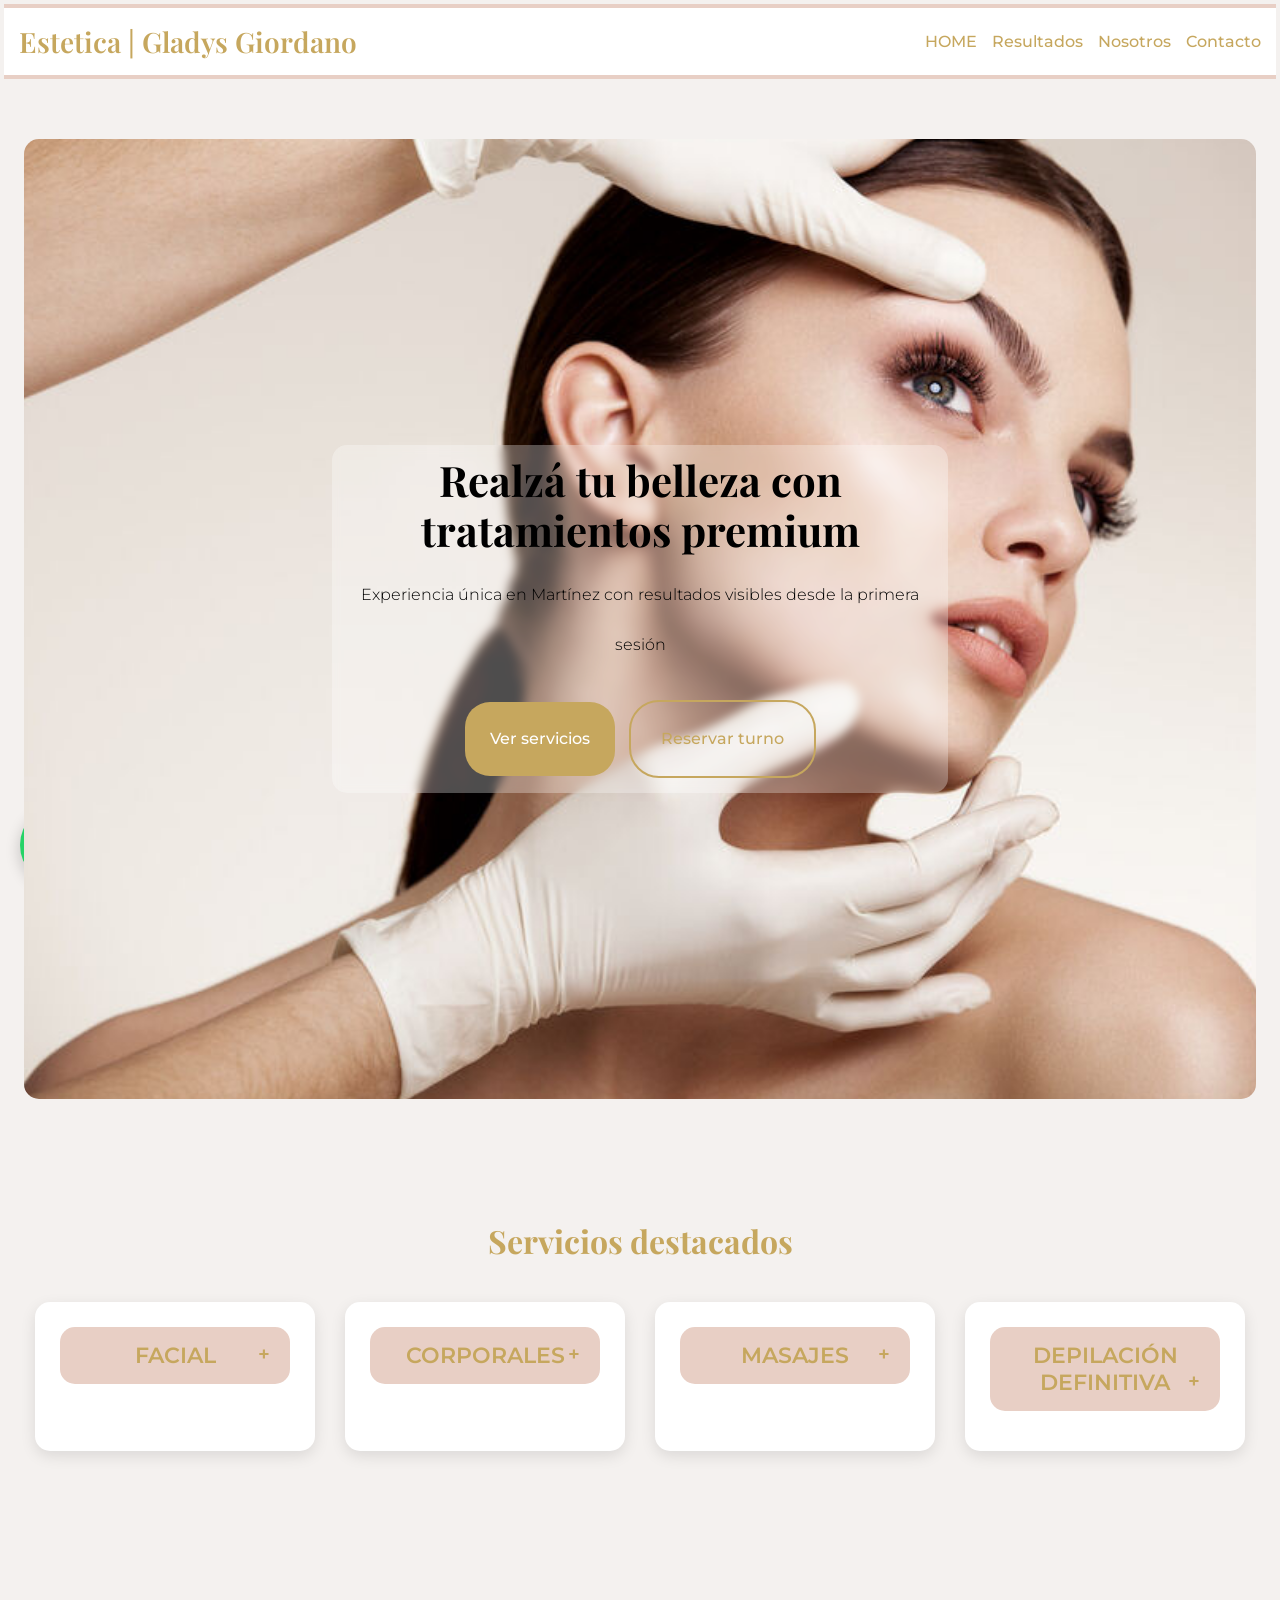
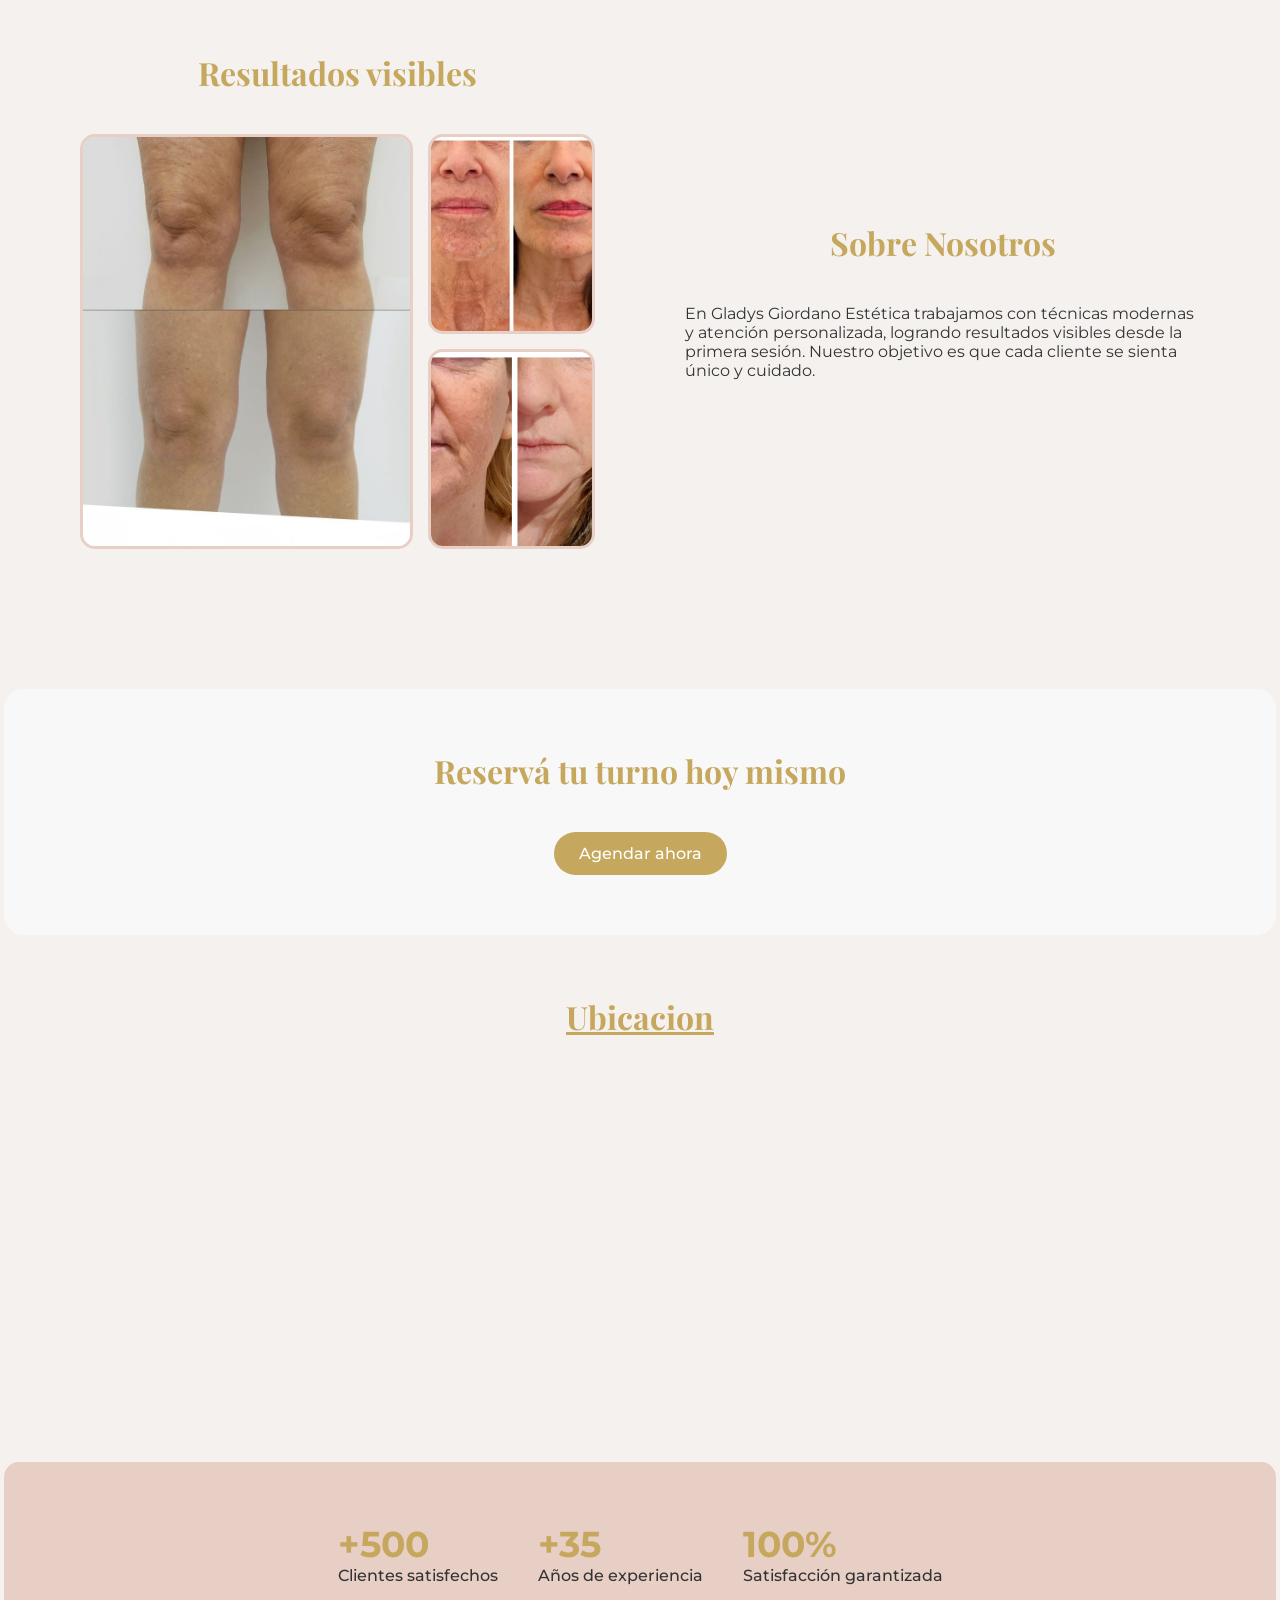
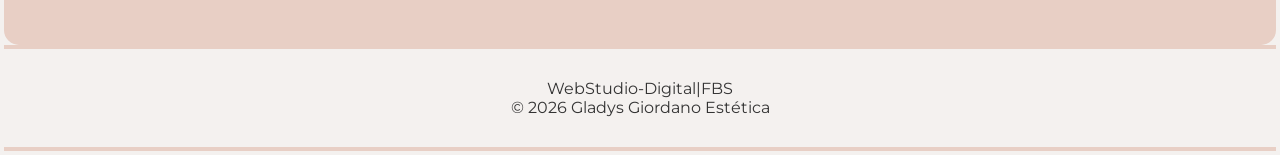
==== commit b808fd35: "sitio responsive" ====
--- a/index.html
+++ b/index.html
@@ -116,7 +116,7 @@
           <p>
           <ul class="caja-acordeon">
 
-           <h5> Body sculpt & redefinición </h5> 
+           <h5> <a href="./PAGES/corporales.html"> Body sculpt & redefinición </a></h5> 
             <li>
                HIFU corporal
             </li>
--- a/CSS/studio.css
+++ b/CSS/studio.css
@@ -1002,50 +1002,197 @@
     padding: 0 16px; /* para que no toque los bordes */
   }
 }
-/* HERO FACIAL */
-.hero-facial {
+:root {
+  --color-dorado: #C6A75E;
+  --color-rosa-claro: #E8CFC5;
+  --color-rosa-viejo: #D8A7A0;
+  --color-blanco: #FFFFFF;
+  --color-gris: #F4F1EF;
+  --color-texto: #333333;
+}
+
+/* RESET */
+* {
+  margin: 0;
+  padding: 0;
+  box-sizing: border-box;
+}
+
+body {
+  font-family: 'Montserrat', sans-serif;
+  background: var(--color-gris);
+  color: var(--color-texto);
+}
+
+/* LINKS */
+a {
+  text-decoration: none;
+  color: var(--color-dorado);
+}
+
+/* ================= HEADER ================= */
+.header {
+  display: flex;
+  justify-content: space-between;
+  align-items: center;
+  padding: 15px;
+  background: var(--color-blanco);
+  border-top: 4px solid var(--color-rosa-claro);
+  border-bottom: 4px solid var(--color-rosa-claro);
+  position: relative;
+  z-index: 1000;
+}
+
+.header h1 {
+  font-family: 'Playfair Display', serif;
+  font-size: 28px;
+  color: var(--color-dorado);
+}
+
+/* NAV */
+nav {
+  display: flex;
+  gap: 20px;
+  align-items: center;
+}
+
+nav a {
+  font-weight: 500;
+  position: relative;
+}
+
+nav a::after {
+  content: "";
+  position: absolute;
+  width: 0;
+  height: 2px;
+  bottom: -5px;
+  left: 0;
+  background: var(--color-dorado);
+  transition: 0.3s;
+}
+
+nav a:hover::after {
+  width: 100%;
+}
+
+/* DROPDOWN */
+.dropdown {
+  position: relative;
+}
+
+.dropbtn {
+  color: var(--color-dorado);
+}
+
+.dropdown-content {
+  display: none;
+  position: absolute;
+  background: white;
+  min-width: 180px;
+  top: 100%;
+  left: 0;
+  box-shadow: 0 4px 8px rgba(0,0,0,0.1);
+}
+
+.dropdown-content a {
+  display: block;
+  padding: 10px;
+}
+
+.dropdown:hover .dropdown-content {
+  display: block;
+}
+
+/* HAMBURGUESA */
+.hamburger {
+  display: none;
+  font-size: 28px;
+  cursor: pointer;
+}
+
+/* ================= HERO GENERAL ================= */
+.hero-facial,
+.hero-masajes,
+.hero-depilacion,
+.hero-corporales,
+.hero-contacto {
   height: 60vh;
   display: flex;
   justify-content: center;
   align-items: center;
+  text-align: center;
+  color: white;
+  border-radius: 10px;
+  padding: 20px;
+}
+
+/* FONDOS */
+.hero-facial {
   background: linear-gradient(rgba(0,0,0,0.3), rgba(0,0,0,0.3)),
               url('../images/facial1.jpg') center/cover no-repeat;
-  color: white;
-  text-align: center;
-  border-radius: 10px;
-}
+}
+
 .hero-masajes {
-    height: 60vh;
-  display: flex;
-  justify-content: center;
-  align-items: center;
   background: linear-gradient(rgba(0,0,0,0.3), rgba(0,0,0,0.3)),
               url('../images/masaje4.jpg') center/cover no-repeat;
-  color: white;
-  text-align: center;
-  border-radius: 10px;
-
-}
-
-.hero-facial h2 {
+}
+
+.hero-depilacion {
+  background: linear-gradient(rgba(0,0,0,0.3), rgba(0,0,0,0.3)),
+              url('../images/depilacion5.jpg') center/cover no-repeat;
+}
+
+.hero-corporales {
+  background: linear-gradient(rgba(0,0,0,0.3), rgba(0,0,0,0.3)),
+              url('../images/corporal3.jpg') center/cover no-repeat;
+}
+
+.hero-contacto {
+  height: 50vh;
+  background: linear-gradient(rgba(0,0,0,0.3), rgba(0,0,0,0.3)),
+              url('../images/contacto.jpg') center/cover no-repeat;
+}
+
+/* TEXTO HERO */
+.hero-facial h2,
+.hero-masajes h2,
+.hero-depilacion h2,
+.hero-corporales h2,
+.hero-contacto h2 {
   font-size: 40px;
   font-family: 'Playfair Display', serif;
 }
 
-.hero-facial p {
+.hero-facial p,
+.hero-masajes p,
+.hero-depilacion p,
+.hero-corporales p,
+.hero-contacto p {
   font-size: 18px;
   margin-top: 10px;
 }
 
-/* CARDS (heredado del main styles.css, pero aseguramos consistencia) */
+/* ================= SECCIONES ================= */
+section {
+  padding: 60px 20px;
+}
+
+h2, h3 {
+  text-align: center;
+  color: var(--color-dorado);
+  font-family: 'Playfair Display', serif;
+}
+
+/* ================= SERVICIOS ================= */
 .servicios {
   display: flex;
   flex-wrap: wrap;
   justify-content: center;
   gap: 25px;
-  padding: 40px 20px;
-}
-
+}
+
+/* CARDS */
 .card {
   background: var(--color-blanco);
   padding: 25px;
@@ -1059,187 +1206,130 @@
 .card:hover {
   transform: translateY(-8px);
 }
-/* HERO DEPILACION */
-.hero-depilacion {
-  height: 60vh;
-  display: flex;
-  justify-content: center;
-  align-items: center;
-  background: linear-gradient(rgba(0,0,0,0.3), rgba(0,0,0,0.3)),
-              url('../images/depilacion5.jpg') center/cover no-repeat;
+
+/* ================= BOTONES ================= */
+.btn {
+  display: inline-block;
+  background: var(--color-dorado);
   color: white;
-  text-align: center;
-  border-radius: 10px;
-}
-
-.hero-depilacion h2 {
-  font-size: 40px;
-  font-family: 'Playfair Display', serif;
-}
-
-.hero-depilacion p {
-  font-size: 18px;
-  margin-top: 10px;
-}
-
-/* CARDS (heredado de styles.css) */
-.servicios {
-  display: flex;
-  flex-wrap: wrap;
-  justify-content: center;
-  gap: 25px;
-  padding: 40px 20px;
-}
-
-.card {
+  padding: 12px 25px;
+  border-radius: 25px;
+}
+
+.btn:hover {
+  background: var(--color-rosa-viejo);
+}
+
+/* ================= FORMULARIO ================= */
+.contacto-form {
+  max-width: 600px;
+  margin: 50px auto;
+  padding: 30px;
   background: var(--color-blanco);
-  padding: 25px;
   border-radius: 15px;
-  width: 280px;
-  text-align: center;
-  box-shadow: 0 5px 15px rgba(0,0,0,0.1);
-  transition: 0.3s;
-}
-
-.card:hover {
-  transform: translateY(-8px);
-}
-/* HERO CORPORAL */
-.hero-corporales {
-  height: 60vh;
-  display: flex;
-  justify-content: center;
-  align-items: center;
-  background: linear-gradient(rgba(0,0,0,0.3), rgba(0,0,0,0.3)),
-              url('../images/corporal3.jpg') center/cover no-repeat;
-  color: white;
-  text-align: center;
-  border-radius: 10px;
-}
-
-.hero-corporales h2 {
-  font-size: 40px;
-  font-family: 'Playfair Display', serif;
-}
-
-.hero-corporales p {
-  font-size: 18px;
-  margin-top: 10px;
-}
-
-/* CARDS (heredado de styles.css) */
-.servicios {
-  display: flex;
-  flex-wrap: wrap;
-  justify-content: center;
-  gap: 25px;
-  padding: 40px 20px;
-}
-
-.card {
-  background: var(--color-blanco);
-  padding: 25px;
-  border-radius: 15px;
-  width: 280px;
-  text-align: center;
-  box-shadow: 0 5px 15px rgba(0,0,0,0.1);
-  transition: 0.3s;
-}
-
-.card:hover {
-  transform: translateY(-8px);
-}
-/* HERO CONTACTO */
-.hero-contacto {
-    height: 50vh;
-    display: flex;
-    justify-content: center;
-    align-items: center;
-    background: linear-gradient(rgba(0,0,0,0.3), rgba(0,0,0,0.3)),
-                url('../img/contacto-hero.jpg') center/cover no-repeat;
-    color: white;
-    text-align: center;
-    border-radius: 10px;
-}
-
-.hero-contacto h2 {
-    font-size: 40px;
-    font-family: 'Playfair Display', serif;
-}
-
-.hero-contacto p {
-    font-size: 18px;
-    margin-top: 10px;
-}
-
-/* FORMULARIO */
-.contacto-form {
-    max-width: 600px;
-    margin: 50px auto;
-    padding: 30px;
-    background: var(--color-blanco);
-    border-radius: 15px;
-    box-shadow: 0 10px 20px rgba(0,0,0,0.1);
-}
-
-.contacto-form h3 {
-    text-align: center;
-    color: var(--color-dorado);
-    margin-bottom: 25px;
-}
-
-.contacto-form label {
-    display: block;
-    margin: 15px 0 5px;
-    font-weight: 600;
-    color: var(--color-texto);
+  box-shadow: 0 10px 20px rgba(0,0,0,0.1);
 }
 
 .contacto-form input,
 .contacto-form textarea {
+  width: 100%;
+  padding: 12px;
+  border: 2px solid var(--color-rosa-claro);
+  border-radius: 10px;
+  margin-bottom: 15px;
+}
+
+.contacto-form button {
+  width: 100%;
+  padding: 12px;
+  background: var(--color-dorado);
+  color: white;
+  border: none;
+  border-radius: 10px;
+}
+
+/* ================= FOOTER ================= */
+footer {
+  text-align: center;
+  padding: 30px;
+}
+
+/* ================= MOBILE ================= */
+@media (max-width: 768px) {
+
+  /* HEADER */
+  .header {
+    flex-direction: column;
+    align-items: flex-start;
+  }
+
+  /* HAMBURGUESA */
+  .hamburger {
+    display: block;
+    align-self: flex-end;
+  }
+
+  /* NAV MOBILE */
+  nav {
+    display: none;
+    flex-direction: column;
     width: 100%;
-    padding: 12px;
-    border: 2px solid var(--color-rosa-claro);
-    border-radius: 10px;
-    margin-bottom: 15px;
-    font-size: 16px;
-}
-
-.contacto-form input:focus,
-.contacto-form textarea:focus {
-    outline: none;
-    border-color: var(--color-dorado);
-}
-
-.contacto-form button {
-    display: inline-block;
+    background: white;
+    margin-top: 10px;
+    padding: 10px;
+  }
+
+  nav.active {
+    display: flex;
+  }
+
+  /* HERO */
+  .hero-facial,
+  .hero-masajes,
+  .hero-depilacion,
+  .hero-corporales,
+  .hero-contacto {
+    height: 45vh;
+  }
+
+  .hero-facial h2,
+  .hero-masajes h2,
+  .hero-depilacion h2,
+  .hero-corporales h2,
+  .hero-contacto h2 {
+    font-size: 26px;
+  }
+
+  .hero-facial p,
+  .hero-masajes p,
+  .hero-depilacion p,
+  .hero-corporales p,
+  .hero-contacto p {
+    font-size: 14px;
+  }
+
+  /* CARDS */
+  .servicios {
+    flex-direction: column;
+    align-items: center;
+  }
+
+  .card {
     width: 100%;
-    padding: 12px;
-    background: var(--color-dorado);
-    color: var(--color-blanco);
-    border: none;
-    border-radius: 10px;
-    font-size: 18px;
-    cursor: pointer;
-    transition: 0.3s;
-}
-
-.contacto-form button:hover {
-    background: var(--color-rosa-viejo);
-}
-
-/* RESPONSIVE */
-@media (max-width: 768px) {
-    .contacto-form {
-        padding: 20px;
-        margin: 30px 15px;
-    }
-
-    .hero-contacto h2 {
-        font-size: 28px;
-    }
-
-    .hero-contacto p {
-        font-size: 16px;
-    }
+    max-width: 320px;
+  }
+
+  /* FORM */
+  .contacto-form {
+    margin: 30px 15px;
+    padding: 20px;
+  }
+
+  /* DROPDOWN EN MOBILE */
+  .dropdown-content {
+    position: static;
+    display: block;
+    box-shadow: none;
+  }
+
 }
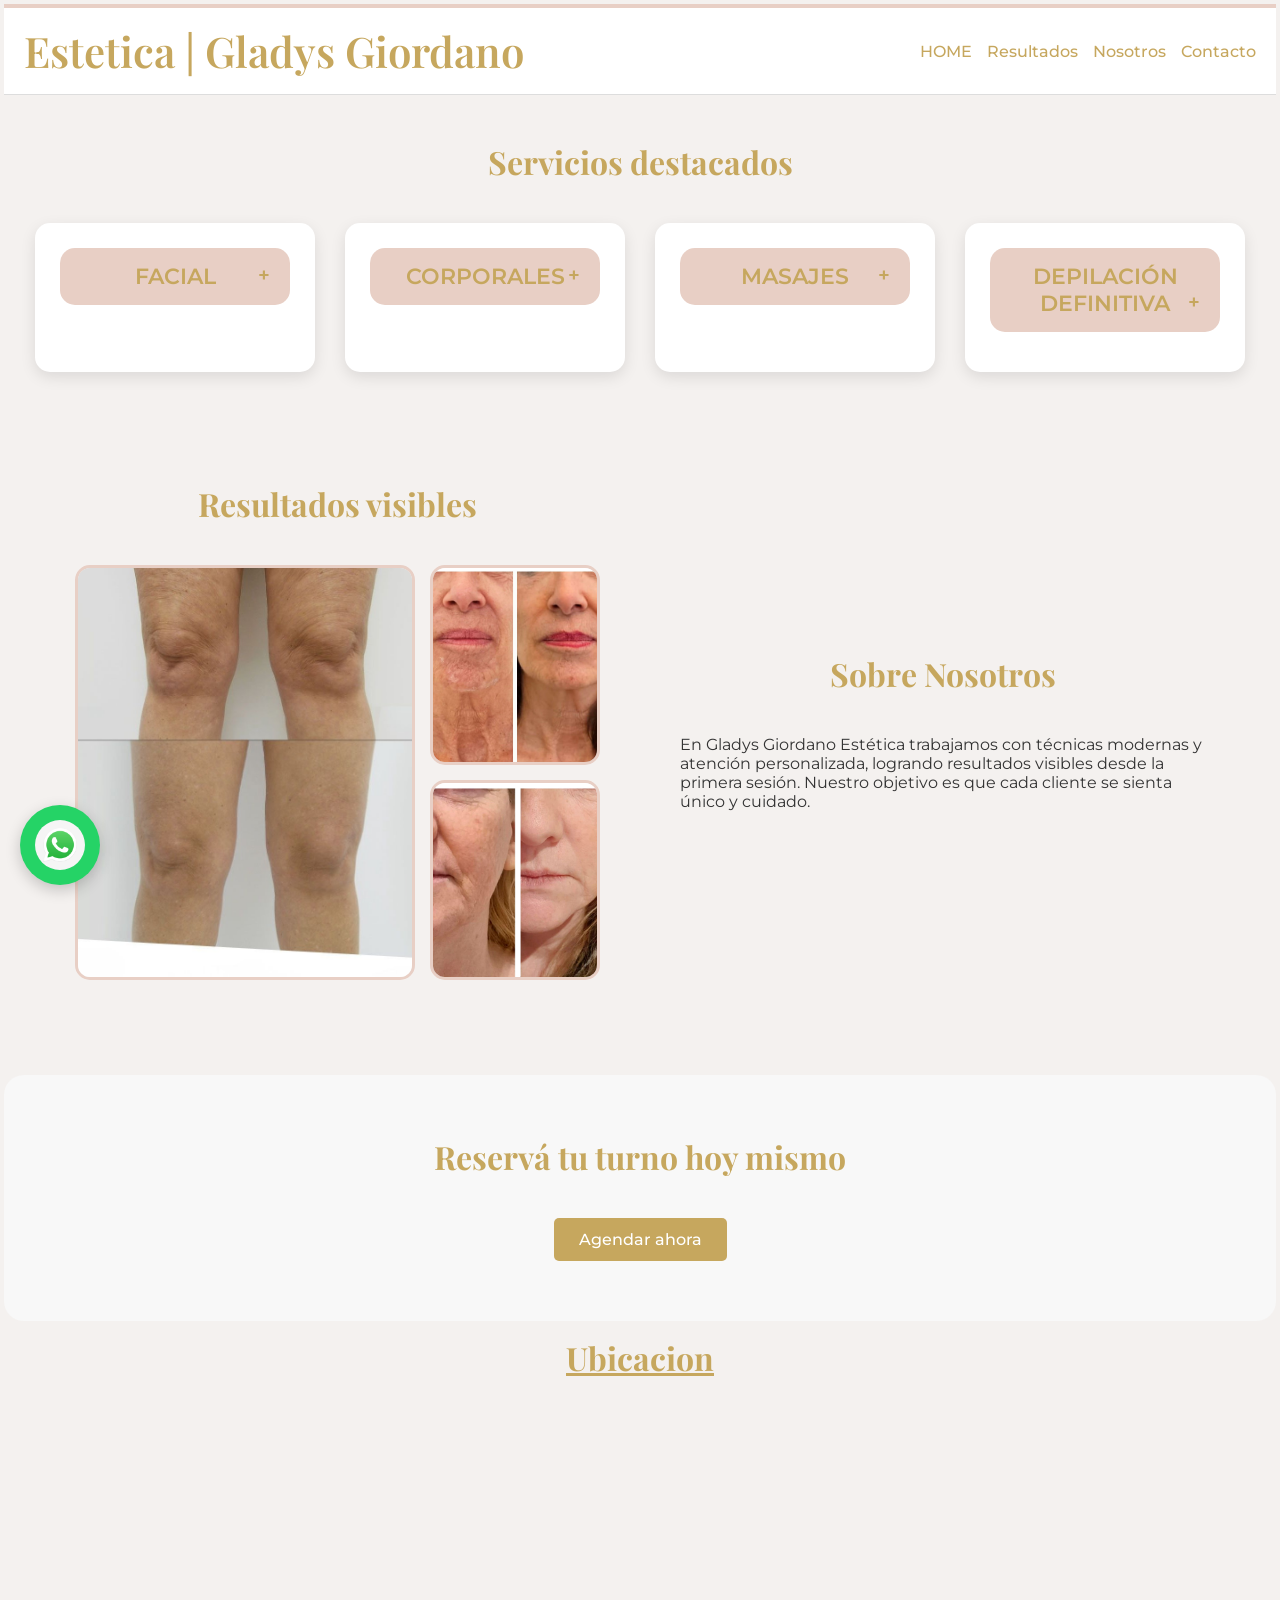
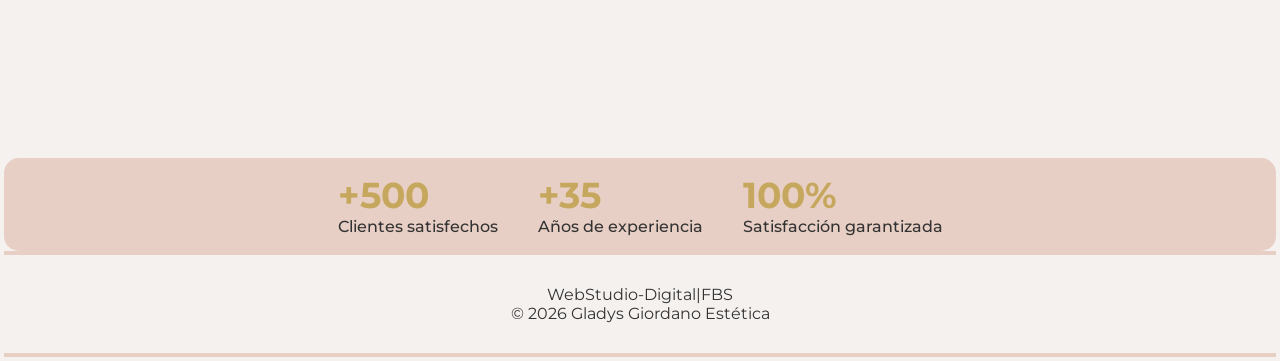
==== commit 09e5fe21: "responsive arreglado" ====
--- a/index.html
+++ b/index.html
@@ -239,6 +239,12 @@
   <button id="btnTop">↑</button>
 
   <script src="./js/scrip.js" defer></script>
+  <script>
+function toggleMenu() {
+  const menu = document.getElementById("nav-menu");
+  menu.classList.toggle("active");
+}
+</script>
 </body>
 
 </html>
--- a/CSS/studio.css
+++ b/CSS/studio.css
@@ -90,6 +90,31 @@
 
 .header nav a:hover::after {
     width: 100%;
+}
+/* Estilos base */
+.header {
+  background: #fff;
+  padding: 10px 20px;
+  border-bottom: 1px solid #ddd;
+}
+
+nav {
+  display: flex;
+  gap: 20px;
+}
+
+/* Botón hamburguesa oculto en desktop */
+.hamburger {
+  display: none;
+  font-size: 28px;
+  cursor: pointer;
+}
+
+
+
+  .dropdown:hover .dropdown-content {
+    display: block;
+  }
 }
 
 
@@ -662,29 +687,7 @@
   gap: 20px;
 }
 
-/* MOBILE */
-@media (max-width: 768px) {
-
-  .hamburger {
-    display: block;
-  }
-
-  nav {
-    display: none;
-    flex-direction: column;
-    position: absolute;
-    top: 60px;
-    right: 0;
-    background: white;
-    width: 200px;
-    padding: 15px;
-    box-shadow: 0 4px 8px rgba(0,0,0,0.1);
-  }
-
-  nav.active {
-    display: flex;
-  }
-}
+
 
 
 /* NAV DESKTOP */
@@ -732,35 +735,8 @@
   cursor: pointer;
 }
 
-/* MOBILE */
-@media (max-width: 768px) {
-
-  .hamburger {
-    display: block;
-  }
-
-  nav {
-    display: none;
-    flex-direction: column;
-    position: absolute;
-    top: 60px;
-    right: 0;
-    background: white;
-    width: 220px;
-    padding: 15px;
-  }
-
-  nav.active {
-    display: flex;
-  }
-
-  /* En mobile el dropdown se comporta como lista normal */
-  .dropdown-content {
-    position: static;
-    display: block;
-    box-shadow: none;
-  }
-}
+
+
 .dropbtn {
   color: var(--color-dorado); 
   text-decoration: none;
@@ -796,32 +772,10 @@
         font-size: 16px;
     }
 }
-/* Responsive móvil */
-@media (max-width: 768px) {
-    .header {
-        flex-direction: column;
-        align-items: flex-start;
-    }
-
-    .header .right-header {
-        flex-direction: column;
-        width: 100%;
-        gap: 10px;
-        margin-top: 10px;
-    }
-
-    .header nav {
-        justify-content: flex-start;
-        width: 100%;
-    }
-    .whatsapp img {
-  width: 50px;
-  height: 50px;
-  object-fit: contain;
-}
-}
-
-/* HERO */
+
+
+
+
 
 
 /* INTRO */
@@ -859,340 +813,58 @@
   text-decoration: none;
   border-radius: 5px;
 }
-@media (max-width: 768px) {
-    .results .gallery {
-        grid-template-columns: 1fr;
-        grid-template-rows: auto;
-    }
-
-    .results .gallery img:nth-child(1) {
-        grid-row: span 1;
-    }
-
-    .results .gallery img {
-        height: 200px;
-    }
-}
-@media (max-width: 768px) {
-
-    /* Contenedores de imágenes (galerías, cards, etc) */
-    .gallery,
-    .cards,
-    .results,
-    .about {
-        display: flex;
-        flex-direction: column;
-        align-items: center;
-    }
-
-    /* Todas las imágenes */
-    img {
-        width: 100%;
-        height: auto;
-        max-width: 100%;
-        object-fit: cover;
-    }
-
-}
-@media (max-width: 768px) {
-  .gallery img {
-    height: 180px;
-  }
-
-  .hero h2 {
-    font-size: 22px;
-  }
-
-  .hero p {
-    font-size: 14px;
-  }
-}
-@media (max-width: 768px) {
-
-  .hero-slider {
-    height: 80vh; /* menos alto que desktop */
-  }
-
-  .slide img {
-    object-position: center;
-  }
-
-  .slide .hero-content {
-    width: 90%;
-    padding: 15px;
-  }
-
-  .hero h2 {
-    font-size: 24px;
-    line-height: 1.3;
-  }
-
-  .hero p {
-    font-size: 14px;
-  }
-}
-@media (max-width: 768px) {
-
-  @keyframes textMobile {
-    from {
-      opacity: 0;
-      transform: translate(-50%, -30%);
-    }
-    to {
-      opacity: 1;
-      transform: translate(-50%, -50%);
-    }
-  }
-
-  .slide.active .hero-content {
-    animation: textMobile 0.8s ease forwards;
-  }
-
-}
-@media (max-width: 768px) {
-
-  .slide {
-    left: 0 !important;
-    opacity: 0;
-    transition: opacity 1s ease;
-  }
-
-  .slide.active {
-    opacity: 1;
-  }
-
-}
-@media (max-width: 768px) {
-
-  .slide.active img {
-    transform: scale(1.05); /* más sutil */
-  }
-
-}
-@media (max-width: 768px) {
-
-  .hero-buttons {
-    display: flex;
-    flex-direction: column;
-    gap: 10px;
-  }
-
-  .hero-buttons .btn,
-  .hero-buttons .btn-outline {
-    width: 100%;
-    text-align: center;
-    padding: 12px;
-    font-size: 14px;
-  }
-
-}
+
+
+
 .hero-text {
   font-size: 48px; /* tamaño en desktop */
 }
 
-@media (max-width: 768px) {
-  .hero-text {
-    font-size: 24px; /* tamaño más chico en mobile */
-  }
-}
-@media (max-width: 768px) {
-  .hero-text {
-    font-size: 20px;
-    line-height: 1.2;
-    padding: 0 16px; /* para que no toque los bordes */
-  }
-}
-:root {
-  --color-dorado: #C6A75E;
-  --color-rosa-claro: #E8CFC5;
-  --color-rosa-viejo: #D8A7A0;
-  --color-blanco: #FFFFFF;
-  --color-gris: #F4F1EF;
-  --color-texto: #333333;
-}
-
-/* RESET */
-* {
-  margin: 0;
-  padding: 0;
-  box-sizing: border-box;
-}
-
-body {
-  font-family: 'Montserrat', sans-serif;
-  background: var(--color-gris);
-  color: var(--color-texto);
-}
-
-/* LINKS */
-a {
-  text-decoration: none;
-  color: var(--color-dorado);
-}
-
-/* ================= HEADER ================= */
-.header {
-  display: flex;
-  justify-content: space-between;
-  align-items: center;
-  padding: 15px;
-  background: var(--color-blanco);
-  border-top: 4px solid var(--color-rosa-claro);
-  border-bottom: 4px solid var(--color-rosa-claro);
-  position: relative;
-  z-index: 1000;
-}
-
-.header h1 {
-  font-family: 'Playfair Display', serif;
-  font-size: 28px;
-  color: var(--color-dorado);
-}
-
-/* NAV */
-nav {
-  display: flex;
-  gap: 20px;
-  align-items: center;
-}
-
-nav a {
-  font-weight: 500;
-  position: relative;
-}
-
-nav a::after {
-  content: "";
-  position: absolute;
-  width: 0;
-  height: 2px;
-  bottom: -5px;
-  left: 0;
-  background: var(--color-dorado);
-  transition: 0.3s;
-}
-
-nav a:hover::after {
-  width: 100%;
-}
-
-/* DROPDOWN */
-.dropdown {
-  position: relative;
-}
-
-.dropbtn {
-  color: var(--color-dorado);
-}
-
-.dropdown-content {
-  display: none;
-  position: absolute;
-  background: white;
-  min-width: 180px;
-  top: 100%;
-  left: 0;
-  box-shadow: 0 4px 8px rgba(0,0,0,0.1);
-}
-
-.dropdown-content a {
-  display: block;
-  padding: 10px;
-}
-
-.dropdown:hover .dropdown-content {
-  display: block;
-}
-
-/* HAMBURGUESA */
-.hamburger {
-  display: none;
-  font-size: 28px;
-  cursor: pointer;
-}
-
-/* ================= HERO GENERAL ================= */
-.hero-facial,
-.hero-masajes,
-.hero-depilacion,
-.hero-corporales,
-.hero-contacto {
+
+/* HERO FACIAL */
+.hero-facial {
   height: 60vh;
   display: flex;
   justify-content: center;
   align-items: center;
-  text-align: center;
-  color: white;
-  border-radius: 10px;
-  padding: 20px;
-}
-
-/* FONDOS */
-.hero-facial {
   background: linear-gradient(rgba(0,0,0,0.3), rgba(0,0,0,0.3)),
               url('../images/facial1.jpg') center/cover no-repeat;
-}
-
+  color: white;
+  text-align: center;
+  border-radius: 10px;
+}
 .hero-masajes {
+    height: 60vh;
+  display: flex;
+  justify-content: center;
+  align-items: center;
   background: linear-gradient(rgba(0,0,0,0.3), rgba(0,0,0,0.3)),
               url('../images/masaje4.jpg') center/cover no-repeat;
-}
-
-.hero-depilacion {
-  background: linear-gradient(rgba(0,0,0,0.3), rgba(0,0,0,0.3)),
-              url('../images/depilacion5.jpg') center/cover no-repeat;
-}
-
-.hero-corporales {
-  background: linear-gradient(rgba(0,0,0,0.3), rgba(0,0,0,0.3)),
-              url('../images/corporal3.jpg') center/cover no-repeat;
-}
-
-.hero-contacto {
-  height: 50vh;
-  background: linear-gradient(rgba(0,0,0,0.3), rgba(0,0,0,0.3)),
-              url('../images/contacto.jpg') center/cover no-repeat;
-}
-
-/* TEXTO HERO */
-.hero-facial h2,
-.hero-masajes h2,
-.hero-depilacion h2,
-.hero-corporales h2,
-.hero-contacto h2 {
+  color: white;
+  text-align: center;
+  border-radius: 10px;
+
+}
+
+.hero-facial h2 {
   font-size: 40px;
   font-family: 'Playfair Display', serif;
 }
 
-.hero-facial p,
-.hero-masajes p,
-.hero-depilacion p,
-.hero-corporales p,
-.hero-contacto p {
+.hero-facial p {
   font-size: 18px;
   margin-top: 10px;
 }
 
-/* ================= SECCIONES ================= */
-section {
-  padding: 60px 20px;
-}
-
-h2, h3 {
-  text-align: center;
-  color: var(--color-dorado);
-  font-family: 'Playfair Display', serif;
-}
-
-/* ================= SERVICIOS ================= */
+/* CARDS (heredado del main styles.css, pero aseguramos consistencia) */
 .servicios {
   display: flex;
   flex-wrap: wrap;
   justify-content: center;
   gap: 25px;
-}
-
-/* CARDS */
+  padding: 40px 20px;
+}
+
 .card {
   background: var(--color-blanco);
   padding: 25px;
@@ -1206,130 +878,296 @@
 .card:hover {
   transform: translateY(-8px);
 }
-
-/* ================= BOTONES ================= */
-.btn {
-  display: inline-block;
-  background: var(--color-dorado);
+/* HERO DEPILACION */
+.hero-depilacion {
+  height: 60vh;
+  display: flex;
+  justify-content: center;
+  align-items: center;
+  background: linear-gradient(rgba(0,0,0,0.3), rgba(0,0,0,0.3)),
+              url('../images/depilacion5.jpg') center/cover no-repeat;
   color: white;
-  padding: 12px 25px;
-  border-radius: 25px;
-}
-
-.btn:hover {
-  background: var(--color-rosa-viejo);
-}
-
-/* ================= FORMULARIO ================= */
+  text-align: center;
+  border-radius: 10px;
+}
+
+.hero-depilacion h2 {
+  font-size: 40px;
+  font-family: 'Playfair Display', serif;
+}
+
+.hero-depilacion p {
+  font-size: 18px;
+  margin-top: 10px;
+}
+
+/* CARDS (heredado de styles.css) */
+.servicios {
+  display: flex;
+  flex-wrap: wrap;
+  justify-content: center;
+  gap: 25px;
+  padding: 40px 20px;
+}
+
+.card {
+  background: var(--color-blanco);
+  padding: 25px;
+  border-radius: 15px;
+  width: 280px;
+  text-align: center;
+  box-shadow: 0 5px 15px rgba(0,0,0,0.1);
+  transition: 0.3s;
+}
+
+.card:hover {
+  transform: translateY(-8px);
+}
+/* HERO CORPORAL */
+.hero-corporales {
+  height: 60vh;
+  display: flex;
+  justify-content: center;
+  align-items: center;
+  background: linear-gradient(rgba(0,0,0,0.3), rgba(0,0,0,0.3)),
+              url('../images/corporal3.jpg') center/cover no-repeat;
+  color: white;
+  text-align: center;
+  border-radius: 10px;
+}
+
+.hero-corporales h2 {
+  font-size: 40px;
+  font-family: 'Playfair Display', serif;
+}
+
+.hero-corporales p {
+  font-size: 18px;
+  margin-top: 10px;
+}
+
+
+/* CARDS (heredado de styles.css) */
+.servicios {
+  display: flex;
+  flex-wrap: wrap;
+  justify-content: center;
+  gap: 25px;
+  padding: 40px 20px;
+}
+
+.card {
+  background: var(--color-blanco);
+  padding: 25px;
+  border-radius: 15px;
+  width: 280px;
+  text-align: center;
+  box-shadow: 0 5px 15px rgba(0,0,0,0.1);
+  transition: 0.3s;
+}
+
+.card:hover {
+  transform: translateY(-8px);
+}
+/* FORMULARIO */
 .contacto-form {
   max-width: 600px;
-  margin: 50px auto;
+  margin: 60px auto;
   padding: 30px;
-  background: var(--color-blanco);
-  border-radius: 15px;
-  box-shadow: 0 10px 20px rgba(0,0,0,0.1);
-}
-
+  background: #ffffff;
+  border-radius: 10px;
+  box-shadow: 0 8px 20px rgba(0, 0, 0, 0.05);
+}
+
+.contacto-form h3 {
+  text-align: center;
+  margin-bottom: 25px;
+  font-size: 22px;
+}
+
+/* LABELS */
+.contacto-form label {
+  display: block;
+  margin: 12px 0 5px;
+  font-size: 14px;
+}
+
+/* INPUTS Y TEXTAREA */
 .contacto-form input,
 .contacto-form textarea {
   width: 100%;
   padding: 12px;
-  border: 2px solid var(--color-rosa-claro);
-  border-radius: 10px;
-  margin-bottom: 15px;
-}
-
-.contacto-form button {
+  border: 1px solid #ddd;
+  border-radius: 6px;
+  font-size: 14px;
+  transition: 0.3s ease;
+}
+
+/* EFECTO FOCUS */
+.contacto-form input:focus,
+.contacto-form textarea:focus {
+  outline: none;
+  border-color: #c59d5f;
+  box-shadow: 0 0 5px rgba(197, 157, 95, 0.3);
+}
+
+/* PLACEHOLDER */
+.contacto-form ::placeholder {
+  color: #aaa;
+  font-size: 13px;
+}
+
+/* BOTÓN */
+.contacto-form .btn {
+  margin-top: 18px;
   width: 100%;
   padding: 12px;
-  background: var(--color-dorado);
-  color: white;
+  background: #c59d5f;
+  color: #fff;
   border: none;
-  border-radius: 10px;
-}
-
-/* ================= FOOTER ================= */
-footer {
-  text-align: center;
-  padding: 30px;
-}
-
-/* ================= MOBILE ================= */
+  border-radius: 6px;
+  font-weight: 500;
+  cursor: pointer;
+  transition: 0.3s;
+}
+
+.contacto-form .btn:hover {
+  background: #a67c3d;
+}
+.header {
+  display: flex;
+  justify-content: space-between;
+  align-items: center;
+  padding: 15px 20px;
+  position: relative;
+}
+/* ===== MOBILE ===== */
 @media (max-width: 768px) {
 
-  /* HEADER */
-  .header {
+  /* HERO */
+  .hero {
+    height: 70vh; /* menos alto en celular */
+    padding: 20px;
+    display: flex;
+    align-items: center;
+    justify-content: center;
+    text-align: center;
+  }
+
+  .hero h2 {
+    font-size: 26px;
+    line-height: 1.2;
+  }
+
+  .hero p {
+    font-size: 14px;
+    margin-top: 10px;
+  }
+
+  
+  .hero {
+    background-position: center;
+    background-size: cover;
+  }
+
+  /* IMÁGENES GENERALES */
+  img {
+    max-width: 100%;
+    height: auto;
+    display: block;
+  }
+
+  /* cards o secciones con imágenes */
+  .card img,
+  .servicios img,
+  .galeria img {
+    width: 100%;
+    height: auto;
+    border-radius: 8px;
+  }
+
+  /* WHATSAPP */
+  .whatsapp {
+    bottom: 15px;
+    right: 15px;
+  }
+
+  .logo-whatsapp {
+    width: 45px;
+    height: 45px;
+  }
+
+}
+@media (max-width: 768px) {
+
+  /* ocultar menú */
+  #nav-menu {
+    display: none;
     flex-direction: column;
-    align-items: flex-start;
-  }
-
-  /* HAMBURGUESA */
+    position: absolute;
+    top: 70px;
+    right: 20px;
+    background: white;
+    width: 200px;
+    padding: 15px;
+    border-radius: 8px;
+    box-shadow: 0 10px 20px rgba(0,0,0,0.1);
+  }
+
+  /* cuando está activo */
+  #nav-menu.active {
+    display: flex;
+  }
+
+}
+/* MOBILE */
+@media (max-width: 768px) {
+
   .hamburger {
     display: block;
-    align-self: flex-end;
-  }
-
-  /* NAV MOBILE */
+  }
+
   nav {
     display: none;
     flex-direction: column;
+    background: white;
+    position: absolute;
+    top: 70px;
+    left: 0;
     width: 100%;
-    background: white;
-    margin-top: 10px;
-    padding: 10px;
+    padding: 20px;
   }
 
   nav.active {
     display: flex;
   }
 
-  /* HERO */
-  .hero-facial,
-  .hero-masajes,
-  .hero-depilacion,
-  .hero-corporales,
-  .hero-contacto {
-    height: 45vh;
-  }
-
-  .hero-facial h2,
-  .hero-masajes h2,
-  .hero-depilacion h2,
-  .hero-corporales h2,
-  .hero-contacto h2 {
-    font-size: 26px;
-  }
-
-  .hero-facial p,
-  .hero-masajes p,
-  .hero-depilacion p,
-  .hero-corporales p,
-  .hero-contacto p {
-    font-size: 14px;
-  }
-
-  /* CARDS */
-  .servicios {
-    flex-direction: column;
-    align-items: center;
-  }
-
-  .card {
-    width: 100%;
-    max-width: 320px;
-  }
-
-  /* FORM */
-  .contacto-form {
-    margin: 30px 15px;
-    padding: 20px;
-  }
-
-  /* DROPDOWN EN MOBILE */
+  nav a {
+    padding: 10px 0;
+    border-bottom: 1px solid #eee;
+  }
+
+  /* Dropdown en mobile */
   .dropdown-content {
     position: static;
-    display: block;
-    box-shadow: none;
-  }
-
+    display: none;
+  }
+  /* MOBILE */
+@media (max-width: 768px) {
+  .whatsapp-btn img {
+    width: 45px;
+    height: 45px;
+  }
+}
+@media (max-width: 768px) {
+  .hero-text {
+    font-size: 24px; /* tamaño más chico en mobile */
+  }
+}
+@media (max-width: 768px) {
+  .hero-text {
+    font-size: 20px;
+    line-height: 1.2;
+    padding: 0 16px; /* para que no toque los bordes */
+  }
 }
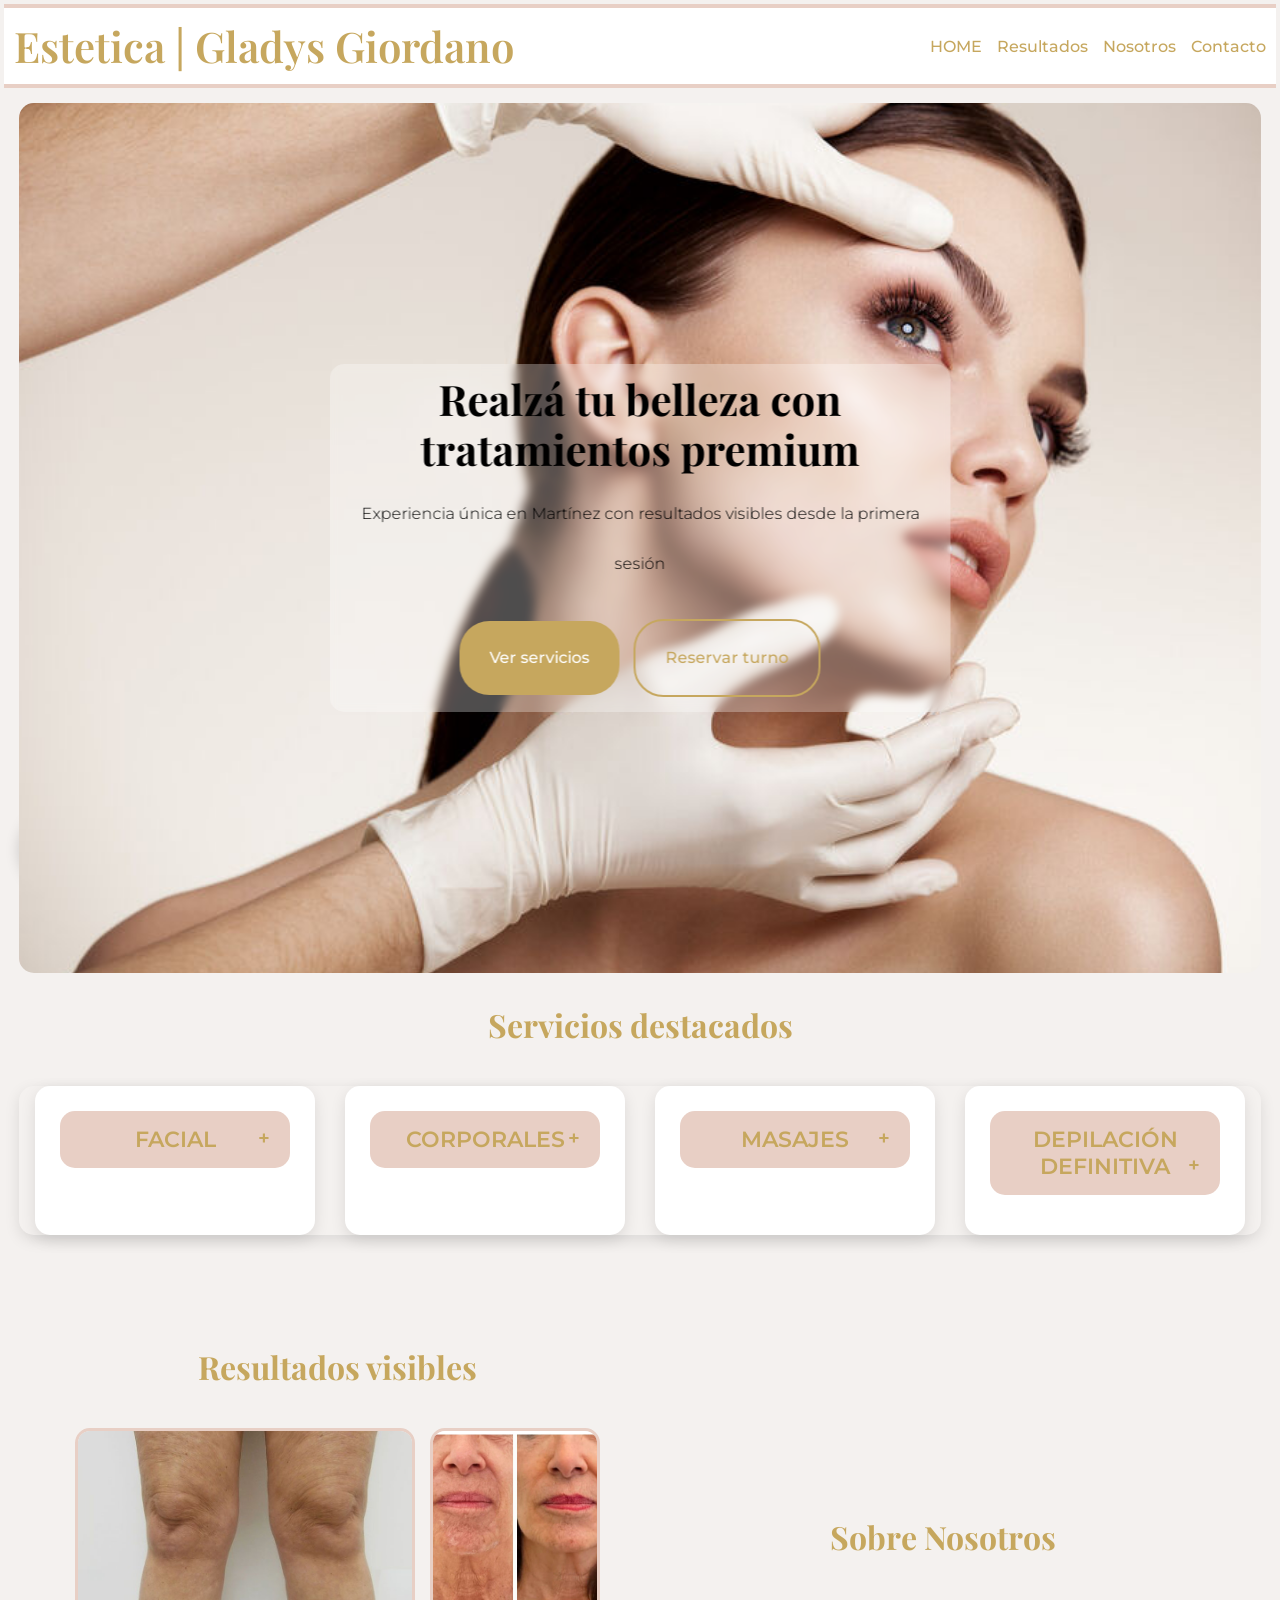
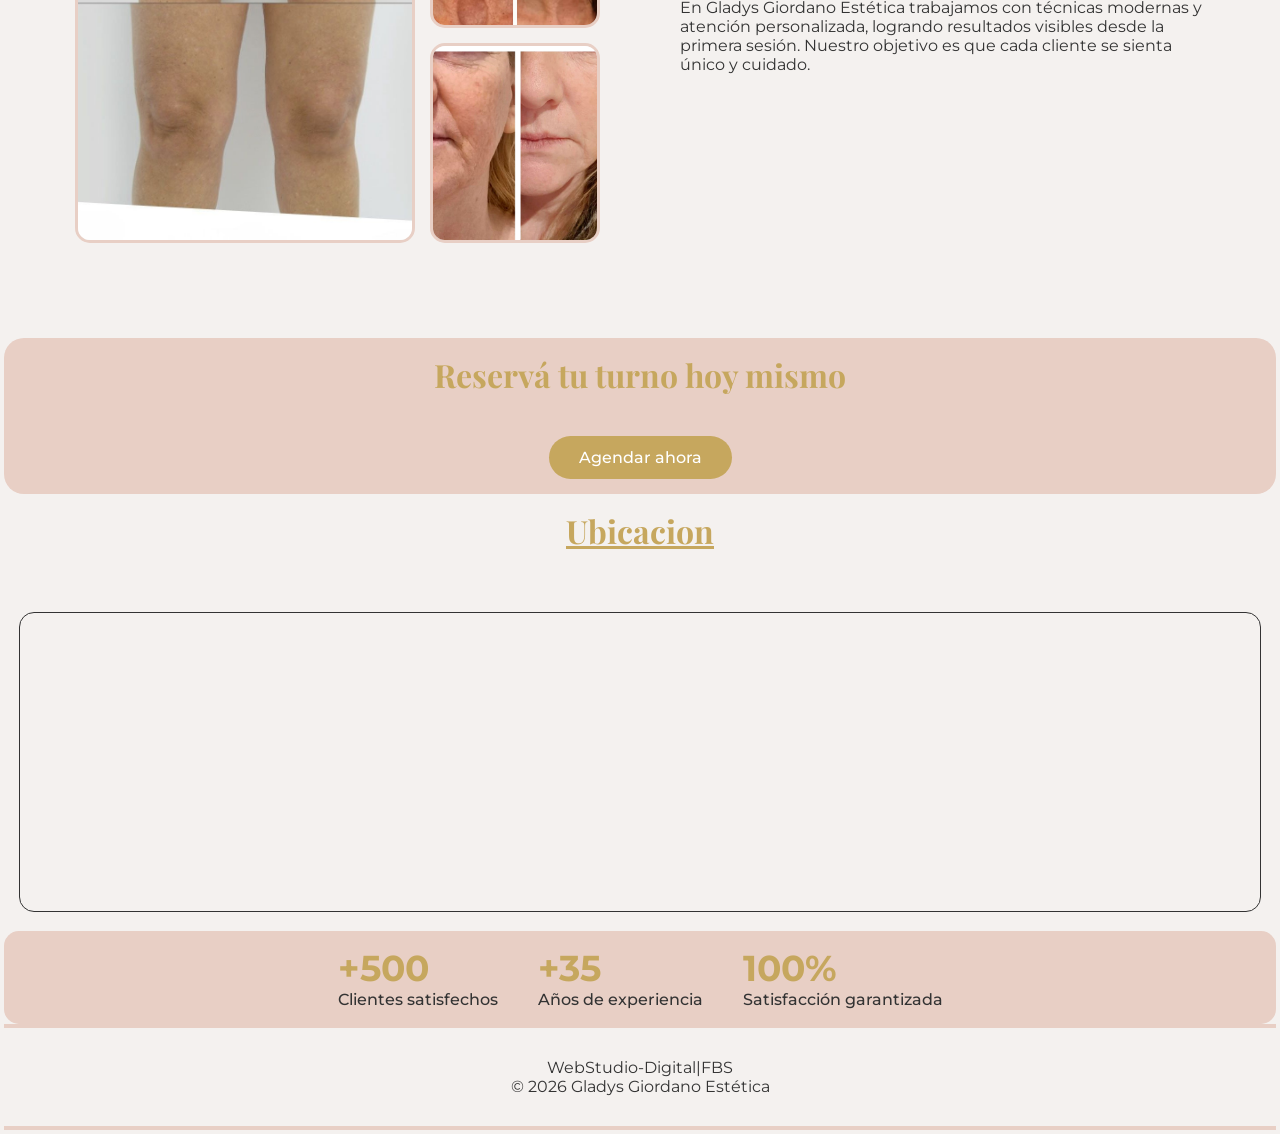
==== commit 32775c55: "falta formulario" ====
--- a/index.html
+++ b/index.html
@@ -100,7 +100,7 @@
         <h4 class="accordion-header">FACIAL</h4>
         <div class="accordion-content">
           <ul class="caja-acordeon">
-            <h5> <a href="./PAGES/facial.html">Rejuvenecimiento & glow facial</a></h5>
+            <h5> <a href="./PAGES/facial.html">glow facial</a></h5>
             <li>Limpieza profunda</li>
             <li>Punta de diamante</li>
             <li>HIFU facial</li>
--- a/CSS/studio.css
+++ b/CSS/studio.css
@@ -1,101 +1,115 @@
 :root {
-    --color-dorado: #C6A75E;
-    --color-rosa-claro: #E8CFC5;
-    --color-rosa-viejo: #D8A7A0;
-    --color-blanco: #FFFFFF;
-    --color-gris: #F4F1EF;
-    --color-texto: #333333;
-}
+  --color-dorado: #C6A75E;
+  --color-rosa-claro: #E8CFC5;
+  --color-rosa-viejo: #D8A7A0;
+  --color-blanco: #FFFFFF;
+  --color-gris: #F4F1EF;
+  --color-texto: #333333;
+   --radius: 15px;
+  --shadow-soft: 0 5px 15px rgba(0,0,0,0.1);
+  --transition: all 0.3s ease;}
 
 /* -------------------
    RESET
 ------------------- */
 * {
-    margin: 0;
-    padding: 0;
-    box-sizing: border-box;
+  margin: 0;
+  padding: 0;
+  box-sizing: border-box;
 }
 
 body {
-    padding: 2px;
-    margin: 2px;
-    font-family: 'Montserrat', sans-serif;
-    background: var(--color-gris);
-    color: var(--color-texto);
-    scroll-behavior: smooth;
-}
-
+  padding: 2px;
+  margin: 2px;
+  font-family: 'Montserrat', sans-serif;
+  background: var(--color-gris);
+  color: var(--color-texto);
+  scroll-behavior: smooth;
+}
+
+button,
+.btn,
 a {
-    text-decoration: none;
-    color: var(--color-dorado);
-}
-
-/* -------------------
+  cursor: pointer;
+}
+
+:focus-visible {
+  outline: 2px solid var(--color-dorado);
+}
+
+a {
+  text-decoration: none;
+  color: var(--color-dorado);
+}
+
+
+/* ----------------------------------------------------------------------------------------
    HEADER
 ------------------- */
 .header {
-    display: flex;
-    justify-content: space-between; /* Título a la izquierda, nav+botón a la derecha */
-    align-items: center; /* Centrar verticalmente los elementos */
-    padding: 10px 10px;
-    background: var(--color-blanco);
-    border-top: 4px solid var(--color-rosa-claro);
-    border-bottom: 4px solid var(--color-rosa-claro);
-}
+  display: flex;
+  justify-content: space-between;
+  /* Título a la izquierda, nav+botón a la derecha */
+  align-items: center;
+  /* Centrar verticalmente los elementos */
+  padding: 10px 10px;
+  background: var(--color-blanco);
+  border-top: 4px solid var(--color-rosa-claro);
+  border-bottom: 4px solid var(--color-rosa-claro);
+  position: relative;
+  z-index: 1000;
+}
+
 
 /* Título a la izquierda */
 .header h1 {
-    font-family: 'Playfair Display', serif;
-    color: var(--color-dorado);
-    font-weight: 600;
-    font-size: 42px;
-    margin: 0;
+  font-family: 'Playfair Display', serif;
+  color: var(--color-dorado);
+  font-weight: 600;
+  font-size: 42px;
+  margin: 0;
 }
 
 /* Contenedor de links + botón a la derecha */
 .header .right-header {
-    display: flex;
-    align-items: center;
-    gap: 20px; /* espacio entre nav y botón */
+  display: flex;
+  align-items: center;
+  gap: 20px;
+  /* espacio entre nav y botón */
 }
 
 /* Links del nav */
 .header nav {
-    display: flex;
-    gap: 15px;
+  display: flex;
+  gap: 15px;
 }
 
 .header nav a {
-    font-weight: 500;
-    transition: 0.3s;
+  font-weight: 500;
+  transition: 0.3s;
 }
 
 .header nav a:hover {
-    color: var(--color-rosa-viejo);
-}
+  color: var(--color-rosa-viejo);
+}
+
 .header nav a {
-    position: relative;
+  position: relative;
 }
 
 .header nav a::after {
-    content: "";
-    position: absolute;
-    width: 0;
-    height: 2px;
-    bottom: -5px;
-    left: 0;
-    background: var(--color-dorado);
-    transition: 0.3s;
+  content: "";
+  position: absolute;
+  width: 0;
+  height: 2px;
+  bottom: -5px;
+  left: 0;
+  background: var(--color-dorado);
+  transition: 0.3s;
 }
 
 .header nav a:hover::after {
-    width: 100%;
-}
-/* Estilos base */
-.header {
-  background: #fff;
-  padding: 10px 20px;
-  border-bottom: 1px solid #ddd;
+  width: 100%;
 }
 
 nav {
@@ -110,98 +124,120 @@
   cursor: pointer;
 }
 
-
-
-  .dropdown:hover .dropdown-content {
-    display: block;
-  }
-}
-
-
-/* -------------------
+.dropdown:hover .dropdown-content {
+  display: block;
+}
+
+/* Header clickeable */
+.accordion-header {
+  cursor: pointer;
+  padding: 15px;
+  background: var(--color-rosa-claro);
+  border-radius: 15px;
+  color: var(--color-dorado);
+  font-weight: 600;
+  position: relative;
+}
+
+/* Indicador + / - */
+.accordion-header::after {
+  content: '+';
+  position: absolute;
+  right: 20px;
+  font-size: 20px;
+  transition: transform 0.3s;
+}
+
+/* Cuando está activo */
+.accordion.active .accordion-header::after {
+  content: '-';
+}
+
+
+
+/* --------------------------------------------------------------------------------
    HERO
 ------------------- */
 .hero {
-    
-    height: 120vh;
-    position: relative;
-    display: flex;
-    flex-direction: column;
-    align-items: center;
-    justify-content: center;
-   line-height: 50px;
-    
-}
+
+  height: 100vh;
+  position: relative;
+  display: flex;
+  flex-direction: column;
+  align-items: center;
+  justify-content: center;
+  line-height: 50px;
+
+}
+
 
 .hero-content {
-  background: rgba(255,255,255,0.3);
+  background: rgba(255, 255, 255, 0.3);
   padding: 10px;
   border-radius: 15px;
   backdrop-filter: blur(5px);
+  position: relative;
+  z-index: 2;
 }
 
 .hero h2 {
-    font-family: 'Playfair Display', serif;
-    font-size: 42px;
-    margin-bottom: 15px;
-    color: black;
+  font-family: 'Playfair Display', serif;
+  font-size: 42px;
+  margin-bottom: 15px;
+  color: black;
 }
 
 .hero p {
-    font-weight: 300;
-    margin-bottom: 25px;
-    color: black;
-}
-
-.hero-buttons .btn, .hero-buttons .btn-outline {
-    margin: 5px;
-}
+  font-weight: 300;
+  margin-bottom: 25px;
+  color: black;
+}
+
+.hero-buttons .btn,
+.hero-buttons .btn-outline {
+  margin: 5px;
+}
+
 /* Hero slider */
 .hero-slider {
-    position: relative;
-    width: 100%;
-    height: 100%;
-    overflow: hidden;
-    border-radius: 15px;
-}
-
-.slide {
-    position: absolute;
-    width: 100%;
-    height: 100%;
-    opacity: 0;
-    transition: opacity 1.5s ease-in-out;
-}
+  position: relative;
+  width: 100%;
+  height: 100%;
+  overflow: hidden;
+  border-radius: 15px;
+}
+
+
 
 .slide.active {
-    opacity: 1;
-}
-
-.slide img {
-    width: 100%;
-    height: 100%;
-    object-fit: cover;
-    border-radius: 15px;
-}
+  opacity: 1;
+}
+
+
 
 /* Hero content sobre la imagen */
 .slide .hero-content {
-    position: absolute;
-    top: 50%;
-    left: 50%;
-    transform: translate(-50%, -50%);
-    max-width: 700px;
-    color: var(--color-texto);
-    text-align: center;
-}
+  position: absolute;
+  top: 50%;
+  left: 50%;
+  transform: translate(-50%, -50%);
+  max-width: 700px;
+  color: var(--color-texto);
+  text-align: center;
+  opacity: 0;
+}
+
 @keyframes slideFromLeft {
   from {
     opacity: 0;
     transform: translate(-150%, -50%);
-  }
+    transition: all 0.3s ease;
+  }
+
   to {
     opacity: 1;
     transform: translate(-50%, -50%);
+    transition: all 0.3s ease;
   }
 }
 
@@ -209,617 +245,138 @@
   from {
     opacity: 0;
     transform: translate(50%, -50%);
-  }
+    transition: all 0.3s ease;
+  }
+
   to {
     opacity: 1;
     transform: translate(-50%, -50%);
-  }
-}
-.slide .hero-content {
-    position: absolute;
-    top: 50%;
-    left: 50%;
-    transform: translate(-50%, -50%);
+    transition: all 0.3s ease;
+  }
 }
 
 .slide.active .hero-content {
-    animation-duration: 1s;
-    animation-fill-mode: forwards;
+  animation-duration: 1s;
+  animation-fill-mode: forwards;
 }
 
 /* Slide 1 entra desde la izquierda */
 .slide:nth-child(1).active .hero-content {
-    animation-name: slideFromLeft;
+  animation-name: slideFromLeft;
 }
 
 /* Slide 2 entra desde la derecha */
 .slide:nth-child(2).active .hero-content {
-    animation-name: slideFromRight;
+  animation-name: slideFromRight;
 }
 
 /* Slide 3 entra otra vez desde la izquierda */
 .slide:nth-child(3).active .hero-content {
-    animation-name: slideFromLeft;
-}
-.slide .hero-content {
-    opacity: 0;
-}
+  animation-name: slideFromLeft;
+}
+
+
 
 .slide.active .hero-content {
-    opacity: 1;
-}
+  opacity: 1;
+}
+
 .slide img {
-    width: 100%;
-    height: 100%;
-    object-fit: cover;
-    border-radius: 15px;
-    transform: scale(1);
-    transition: transform 6s ease;
+  width: 100%;
+  height: 100%;
+  object-fit: cover;
+  border-radius: 15px;
+  transform: scale(1);
+  transition: transform 6s ease;
 }
 
 .slide.active img {
-    transform: scale(1.1);
-}
+  transform: scale(1.1);
+}
+
 .slide {
-    position: absolute;
-    width: 100%;
-    height: 100%;
-    top: 0;
-    left: 100%;
-    opacity: 0;
-    transition: all 1s ease-in-out;
+  position: absolute;
+  width: 100%;
+  height: 100%;
+  top: 0;
+  left: 100%;
+  opacity: 0;
+  transition: all 1s ease-in-out;
 }
 
 .slide.active {
-    left: 0;
-    opacity: 1;
-    z-index: 2;
+  left: 0;
+  opacity: 1;
+  z-index: 2;
 }
 
 .slide.prev {
-    left: -100%;
-    opacity: 0;
-    z-index: 1;
-}
-@keyframes textRevealLeft {
-  from {
-    opacity: 0;
-    transform: translate(-80px, -50%);
-  }
-  to {
-    opacity: 1;
-    transform: translate(-50%, -50%);
-  }
-}
+  left: -100%;
+  opacity: 0;
+  z-index: 1;
+}
+
+
 
 @keyframes textRevealRight {
   from {
     opacity: 0;
     transform: translate(80px, -50%);
-  }
+    transition: all 0.3s ease;
+  }
+
   to {
     opacity: 1;
     transform: translate(-50%, -50%);
-  }
-}
-
-
-/* -------------------
-   BOTONES
-------------------- */
-.btn {
-    display: inline-block;
-    background: var(--color-dorado);
-    color: var(--color-blanco);
-    padding: 12px 30px;
-    border-radius: 30px;
-    font-weight: 500;
-    transition: 0.3s;
-}
-
-.btn:hover {
-    background: var(--color-rosa-viejo);
-    color: var(--color-blanco);
-}
-
-.btn-outline {
-    display: inline-block;
-    padding: 12px 30px;
-    border: 2px solid var(--color-dorado);
-    border-radius: 30px;
-    color: var(--color-dorado);
-    font-weight: 500;
-    transition: 0.3s;
-}
-
-.btn-outline:hover {
-    background: var(--color-dorado);
-    color: var(--color-blanco);
-}
-
-/* -------------------
-   SECCIONES
-------------------- */
-section {
-    padding: 15px 15px;
-    width: 100%;
-    margin: auto;
-}
-
-h3 {
-    font-family: 'Playfair Display', serif;
-    text-align: center;
-    font-size: 32px;
-    margin-bottom: 40px;
-    color: var(--color-dorado);
-}
-
-/* -------------------
-   CARDS SERVICIOS
-------------------- */
-.cards {
-    display: flex;
-    gap: 30px;
-    flex-wrap: wrap;
-    justify-content: center;
-}
-
-.card {
-    background: var(--color-gris);
-    color: var(--color-texto);
-    padding: 30px 20px;
-    border-radius: 20px;
-    width: 280px;
-    text-align: center;
-    transition: 0.3s;
-    box-shadow: 0 10px 20px rgba(0,0,0,0.1);
-}
-
-.card:hover {
-    transform: translateY(-10px);
-    box-shadow: 0 20px 30px rgba(0,0,0,0.2);
-}
-
-.card h4 {
-    margin-bottom: 15px;
-    font-size: 22px;
-    font-weight: 600;
-    color: var(--color-dorado);
-}
-
-/* Contenido cerrado por defecto */
-.accordion-content {
-    max-height: 0;
-    overflow: hidden;
-    transition: max-height 0.4s ease;
-    padding: 0 15px;
-}
-
-/* Header clickeable */
-.accordion-header {
-    cursor: pointer;
-    padding: 15px;
-    background: var(--color-rosa-claro);
-    border-radius: 15px;
-    color: var(--color-dorado);
-    font-weight: 600;
-    position: relative;
-}
-
-/* Indicador + / - */
-.accordion-header::after {
-    content: '+';
-    position: absolute;
-    right: 20px;
-    font-size: 20px;
-    transition: transform 0.3s;
-}
-
-/* Cuando está activo */
-.accordion.active .accordion-header::after {
-    content: '-';
-}
-/* Header clickeable */
-.accordion-header {
-    cursor: pointer;
-    padding: 15px;
-    background: var(--color-rosa-claro);
-    border-radius: 15px;
-    color: var(--color-dorado);
-    font-weight: 600;
-    position: relative;
-}
-
-/* Indicador + / - */
-.accordion-header::after {
-    content: '+';
-    position: absolute;
-    right: 20px;
-    font-size: 20px;
-    transition: transform 0.3s;
-}
-
-/* Cuando está activo */
-.accordion.active .accordion-header::after {
-    content: '-';
-}
-
-/* -------------------
-   GALERÍA
-------------------- */
-/* Contenedor padre que junta resultados y sobre nosotros */
-.results-about-container {
-    display: flex;
-    gap: 50px; /* espacio entre las dos secciones */
-    justify-content: center;
-    align-items: flex-start;
-    padding: 80px 20px;
-    max-width: 1200px;
-    margin: auto;
-    flex-wrap: wrap; /* importante para responsive */
-}
-
-/* Cada sección mantiene estilo propio */
-.results-about-container .results,
-.results-about-container .about {
-    flex: 1; /* ocupa el mismo espacio */
-    min-width: 300px; /* para que no se achique demasiado en móviles */
-}
-
-/* -------------------
-   GALERÍA PRO (1 grande + 2 chicas)
-------------------- */
-.results .gallery {
-    display: grid;
-    grid-template-columns: 2fr 1fr;
-    grid-template-rows: 200px 200px;
-    gap: 15px;
-}
-
-/* Imagen grande (la primera) */
-.results .gallery img:nth-child(1) {
-    grid-row: span 2;
-}
-
-/* Todas las imágenes */
-.results .gallery img {
-    width: 100%;
-    height: 100%;
-    object-fit: cover;
-    border-radius: 15px;
-    transition: transform 0.3s ease, box-shadow 0.3s ease;
-}
-
-/* Hover elegante */
-.results .gallery img:hover {
-    transform: scale(1.03);
-    box-shadow: 0 10px 25px rgba(0,0,0,0.2);
-}
-.results .gallery img {
-    border: 3px solid var(--color-rosa-claro);
-}
-
-
-/* -------------------
-   MÉTRICAS
-------------------- */
-.stats {
-    display: flex;
-    justify-content: center;
-    gap: 40px;
-    background-color: var(--color-rosa-claro);
-    border-radius: 15px;
-    
-    
-}
-
-.stat h4 {
-    font-size: 36px;
-    color: var(--color-dorado);
-}
-
-.stat p {
-    font-weight: 500;
-}
-
-/* -------------------
-   CTA FINAL
-------------------- */
-.cta {
-   
-    text-align: center;
-    background: var(--color-rosa-claro);
-    border-radius: 20px;
-    
-}
-
-.cta h3 {
-
-    color: var(--color-dorado);
-}
-
-
-/* -------------------
-   CONTACTO
-------------------- */
-.contact {
-    text-align: center;
-    text-decoration: underline;
-    color: var(--color-dorado);
-}
-
-.contact iframe {
-    width: 100%;
-    height: 300px;
-    border: #333333;
-    border-radius: 15px;
-    margin-top: 20px;
-}
-
-/* -------------------
-   FOOTER
-------------------- */
-footer {
-    text-align: center;
-    justify-content: center;
-    padding: 30px;
-    color: var(--color-texto);
-    border-bottom: 4px solid var(--color-rosa-claro);
-    border-top: 4px solid var(--color-rosa-claro);
-}
-
-/* -------------------
-   WHATSAPP FIXED
-------------------- */
-.whatsapp .logo-whatsapp {
-    position: fixed;
-    bottom: 15px;
-    left: 20px;
-    background: #25d366;
-    color: white;
-    padding: 15px;
-    border-radius: 50%;
-    font-size: 24px;
-    box-shadow: 0 5px 15px rgba(0,0,0,0.2);
-    transition: 0.3s;
-    height: 80px;
-}
-
-.whatsapp:hover {
-    transform: scale(1.1);
-}
-
-#btnTop {
-    position: fixed;
-    bottom: 15px; /* arriba del botón de WhatsApp */
-    right: 20px;
-    width: 50px;
-    height: 50px;
-    background: var(--color-dorado);
-    color: white;
-    border: none;
-    border-radius: 50%;
-    font-size: 22px;
-    cursor: pointer;
-    display: none; /* oculto al inicio */
-    z-index: 999;
-    box-shadow: 0 5px 15px rgba(0,0,0,0.3);
-    transition: 0.3s;
-}
-
-#btnTop:hover {
-    background: var(--color-rosa-viejo);
-    transform: scale(1.1);
-}
-.caja-acordeon {
-    gap: 15px;
-
-border-radius: 20px;
-    color: #C6A75E;
-    font-size: 18px;
-    font-family: 'Gill Sans', 'Gill Sans MT', Calibri, 'Trebuchet MS', sans-serif;
-    margin: 10px;
-    padding: 20pxpx;
-    align-items: center;
-
-
-}
-
-h5 {
-    text-decoration: underline;
-    font-size: 24px;
-    align-items: center;
-    margin: 10px;
-    padding: 10px;
-    
-}
-.dropdown {
-  position: relative;
-  display: inline-block;
-}
-
-.dropbtn {
-  text-decoration: none;
-  color: inherit;
-  cursor: pointer;
-}
-
-.dropdown-content {
-  display: none;
-  position: absolute;
-  background-color: white;
-  min-width: 180px;
-  box-shadow: 0px 4px 8px rgba(0,0,0,0.1);
-  z-index: 1;
-}
-
-.dropdown-content a {
-  display: block;
-  padding: 10px;
-  text-decoration: none;
-  color: black;
-}
-
-.dropdown-content a:hover {
-  background-color: #f2f2f2;
-}
-
-/* Mostrar al pasar el mouse */
-.dropdown:hover .dropdown-content {
-  display: block;
-}
-/* Header por encima de todo */
-.header {
-  position: relative;
-  z-index: 1000;
-}
-
-/* Botón hamburguesa */
-.hamburger {
-  display: none;
-  font-size: 28px;
-  cursor: pointer;
-}
-
-/* Nav normal (desktop) */
-nav {
-  display: flex;
-  gap: 20px;
-}
-
-
-
-
-/* NAV DESKTOP */
-nav {
-  display: flex;
-  gap: 20px;
+    transition: all 0.3s ease;
+  }
+}
+
+/* HERO CORPORAL */
+.hero-corporales {
+  height: 60vh;
+  display: flex;
+  justify-content: center;
   align-items: center;
-}
-
-/* DROPDOWN */
-.dropdown {
-  position: relative;
-}
-
-.dropdown-content {
-  display: none;
-  position: absolute;
-  top: 100%;
-  left: 0;
-  background: white;
-  min-width: 180px;
-  box-shadow: 0px 4px 8px rgba(0,0,0,0.1);
-}
-
-.dropdown-content a {
-  display: block;
-  padding: 10px;
-  color:var(--color-dorado);
-  text-decoration: none;
-}
-
-.dropdown-content a:hover {
-  background-color: #f2f2f2;
-}
-
-/* Mostrar en desktop con hover */
-.dropdown:hover .dropdown-content {
-  display: block;
-}
-
-/* HAMBURGUESA */
-.hamburger {
-  display: none;
-  font-size: 28px;
-  cursor: pointer;
-}
-
-
-
-.dropbtn {
-  color: var(--color-dorado); 
-  text-decoration: none;
-}
-
-/* -------------------
-   ANIMACIONES
-------------------- */
-@keyframes fadeIn {
-    from { opacity: 0; transform: translateY(20px);}
-    to { opacity: 1; transform: translateY(0);}
-}
-
-/* -------------------
-   RESPONSIVE
-------------------- */
-@media (max-width: 768px) {
-    .cards {
-        flex-direction: column;
-        align-items: center;
-    }
-
-    .stats {
-        flex-direction: column;
-        gap: 30px;
-    }
-
-    .hero h2 {
-        font-size: 28px;
-    }
-
-    .hero p {
-        font-size: 16px;
-    }
-}
-
-
-
-
-
-
-/* INTRO */
-.intro {
-  text-align: center;
-  padding: 50px 20px;
-}
-
-/* CARDS */
-.servicios {
-  display: grid;
-  grid-template-columns: repeat(auto-fit, minmax(250px, 1fr));
-  gap: 20px;
-  padding: 40px;
-}
-
-.card {
-  background: #fff;
-  padding: 20px;
+  background: linear-gradient(rgba(0, 0, 0, 0.3), rgba(0, 0, 0, 0.3)),
+    url('../images/corporal3.jpg') center/cover no-repeat;
+  color: white;
+  text-align: center;
   border-radius: 10px;
-  box-shadow: 0 4px 10px rgba(0,0,0,0.1);
-}
-
-/* CTA */
-.cta {
-  text-align: center;
-  padding: 60px 20px;
-  background: #f8f8f8;
-}
-
-.btn {
-  
+}
+
+.hero-corporales h2 {
+  font-size: 40px;
+  font-family: 'Playfair Display', serif;
+}
+
+.hero-corporales p {
+  font-size: 18px;
+  margin-top: 10px;
+}
+
+/* HERO DEPILACION */
+.hero-depilacion {
+  height: 60vh;
+  display: flex;
+  justify-content: center;
+  align-items: center;
+  background: linear-gradient(rgba(0, 0, 0, 0.3), rgba(0, 0, 0, 0.3)),
+    url('../images/depilacion5.jpg') center/cover no-repeat;
   color: white;
-  padding: 12px 25px;
-  text-decoration: none;
-  border-radius: 5px;
-}
-
-
-
-.hero-text {
-  font-size: 48px; /* tamaño en desktop */
-}
-
+  text-align: center;
+  border-radius: 10px;
+}
+
+.hero-depilacion h2 {
+  font-size: 40px;
+  font-family: 'Playfair Display', serif;
+}
+
+.hero-depilacion p {
+  font-size: 18px;
+  margin-top: 10px;
+}
 
 /* HERO FACIAL */
 .hero-facial {
@@ -827,19 +384,20 @@
   display: flex;
   justify-content: center;
   align-items: center;
-  background: linear-gradient(rgba(0,0,0,0.3), rgba(0,0,0,0.3)),
-              url('../images/facial1.jpg') center/cover no-repeat;
+  background: linear-gradient(rgba(0, 0, 0, 0.3), rgba(0, 0, 0, 0.3)),
+    url('../images/facial1.jpg') center/cover no-repeat;
   color: white;
   text-align: center;
   border-radius: 10px;
 }
+
 .hero-masajes {
-    height: 60vh;
+  height: 60vh;
   display: flex;
   justify-content: center;
   align-items: center;
-  background: linear-gradient(rgba(0,0,0,0.3), rgba(0,0,0,0.3)),
-              url('../images/masaje4.jpg') center/cover no-repeat;
+  background: linear-gradient(rgba(0, 0, 0, 0.3), rgba(0, 0, 0, 0.3)),
+    url('../images/masaje4.jpg') center/cover no-repeat;
   color: white;
   text-align: center;
   border-radius: 10px;
@@ -856,168 +414,72 @@
   margin-top: 10px;
 }
 
-/* CARDS (heredado del main styles.css, pero aseguramos consistencia) */
-.servicios {
-  display: flex;
-  flex-wrap: wrap;
-  justify-content: center;
-  gap: 25px;
-  padding: 40px 20px;
-}
-
-.card {
-  background: var(--color-blanco);
-  padding: 25px;
-  border-radius: 15px;
-  width: 280px;
-  text-align: center;
-  box-shadow: 0 5px 15px rgba(0,0,0,0.1);
+
+
+/* ------------------------------------------------------------------------------------
+   BOTONES
+------------------- */
+
+
+.btn {
+  display: inline-block;
+  background: var(--color-dorado);
+  color: var(--color-blanco);
+  padding: 12px 30px;
+  border-radius: 30px;
+  font-weight: 500;
   transition: 0.3s;
 }
 
-.card:hover {
-  transform: translateY(-8px);
-}
-/* HERO DEPILACION */
-.hero-depilacion {
-  height: 60vh;
-  display: flex;
-  justify-content: center;
-  align-items: center;
-  background: linear-gradient(rgba(0,0,0,0.3), rgba(0,0,0,0.3)),
-              url('../images/depilacion5.jpg') center/cover no-repeat;
+
+.btn:hover {
+  background: var(--color-rosa-viejo);
+  color: var(--color-blanco);
+  transform: translateY(-2px);
+  
+}
+
+
+.btn-outline {
+  display: inline-block;
+  padding: 12px 30px;
+  border: 2px solid var(--color-dorado);
+  border-radius: 30px;
+  color: var(--color-dorado);
+  font-weight: 500;
+  transition: 0.3s;
+}
+
+.btn-outline:hover {
+  background: var(--color-dorado);
+  color: var(--color-blanco);
+}
+
+#btnTop {
+  position: fixed;
+  bottom: 15px;
+  /* arriba del botón de WhatsApp */
+  right: 20px;
+  width: 50px;
+  height: 50px;
+  background: var(--color-dorado);
   color: white;
-  text-align: center;
-  border-radius: 10px;
-}
-
-.hero-depilacion h2 {
-  font-size: 40px;
-  font-family: 'Playfair Display', serif;
-}
-
-.hero-depilacion p {
-  font-size: 18px;
-  margin-top: 10px;
-}
-
-/* CARDS (heredado de styles.css) */
-.servicios {
-  display: flex;
-  flex-wrap: wrap;
-  justify-content: center;
-  gap: 25px;
-  padding: 40px 20px;
-}
-
-.card {
-  background: var(--color-blanco);
-  padding: 25px;
-  border-radius: 15px;
-  width: 280px;
-  text-align: center;
-  box-shadow: 0 5px 15px rgba(0,0,0,0.1);
+  border: none;
+  border-radius: 50%;
+  font-size: 22px;
+  cursor: pointer;
+  display: none;
+  /* oculto al inicio */
+  z-index: 999;
+  box-shadow: 0 5px 15px rgba(0, 0, 0, 0.3);
   transition: 0.3s;
 }
 
-.card:hover {
-  transform: translateY(-8px);
-}
-/* HERO CORPORAL */
-.hero-corporales {
-  height: 60vh;
-  display: flex;
-  justify-content: center;
-  align-items: center;
-  background: linear-gradient(rgba(0,0,0,0.3), rgba(0,0,0,0.3)),
-              url('../images/corporal3.jpg') center/cover no-repeat;
-  color: white;
-  text-align: center;
-  border-radius: 10px;
-}
-
-.hero-corporales h2 {
-  font-size: 40px;
-  font-family: 'Playfair Display', serif;
-}
-
-.hero-corporales p {
-  font-size: 18px;
-  margin-top: 10px;
-}
-
-
-/* CARDS (heredado de styles.css) */
-.servicios {
-  display: flex;
-  flex-wrap: wrap;
-  justify-content: center;
-  gap: 25px;
-  padding: 40px 20px;
-}
-
-.card {
-  background: var(--color-blanco);
-  padding: 25px;
-  border-radius: 15px;
-  width: 280px;
-  text-align: center;
-  box-shadow: 0 5px 15px rgba(0,0,0,0.1);
-  transition: 0.3s;
-}
-
-.card:hover {
-  transform: translateY(-8px);
-}
-/* FORMULARIO */
-.contacto-form {
-  max-width: 600px;
-  margin: 60px auto;
-  padding: 30px;
-  background: #ffffff;
-  border-radius: 10px;
-  box-shadow: 0 8px 20px rgba(0, 0, 0, 0.05);
-}
-
-.contacto-form h3 {
-  text-align: center;
-  margin-bottom: 25px;
-  font-size: 22px;
-}
-
-/* LABELS */
-.contacto-form label {
-  display: block;
-  margin: 12px 0 5px;
-  font-size: 14px;
-}
-
-/* INPUTS Y TEXTAREA */
-.contacto-form input,
-.contacto-form textarea {
-  width: 100%;
-  padding: 12px;
-  border: 1px solid #ddd;
-  border-radius: 6px;
-  font-size: 14px;
-  transition: 0.3s ease;
-}
-
-/* EFECTO FOCUS */
-.contacto-form input:focus,
-.contacto-form textarea:focus {
-  outline: none;
-  border-color: #c59d5f;
-  box-shadow: 0 0 5px rgba(197, 157, 95, 0.3);
-}
-
-/* PLACEHOLDER */
-.contacto-form ::placeholder {
-  color: #aaa;
-  font-size: 13px;
-}
-
-/* BOTÓN */
+#btnTop:hover {
+  background: var(--color-rosa-viejo);
+  transform: scale(1.1);
+}
+
 .contacto-form .btn {
   margin-top: 18px;
   width: 100%;
@@ -1034,19 +496,378 @@
 .contacto-form .btn:hover {
   background: #a67c3d;
 }
-.header {
-  display: flex;
-  justify-content: space-between;
+
+
+/* ---------------------------------------------------------------------------------------
+   SECCIONES
+------------------- */
+section {
+  padding: 15px 15px;
+  width: 100%;
+  margin: auto;
+}
+
+h3 {
+  font-family: 'Playfair Display', serif;
+  text-align: center;
+  font-size: 32px;
+  margin-bottom: 40px;
+  color: var(--color-dorado);
+}
+
+/* --------------------------------------------------------------------------------------------
+   CARDS SERVICIOS
+------------------- */
+.cards {
+  display: flex;
+  gap: 30px;
+  flex-wrap: wrap;
+  justify-content: center;
+  border-radius: var(--radius);
+  box-shadow: var(--shadow-soft);
+  transition: var(--transition);
+}
+
+.servicios {
+  display: flex;
+  flex-wrap: wrap;
+  justify-content: center;
+  gap: 25px;
+  padding: 40px 20px;
+}
+
+.card {
+  background: var(--color-blanco);
+  padding: 25px;
+  border-radius: 15px;
+  width: 280px;
+  text-align: center;
+  box-shadow: 0 5px 15px rgba(0, 0, 0, 0.1);
+  transition: all 0.3s ease;
+}
+
+.card:hover {
+  transform: translateY(-8px) scale(1.02);
+  box-shadow: 0 15px 35px rgba(0,0,0,0.15);
+}
+
+.card h4 {
+  margin-bottom: 15px;
+  font-size: 22px;
+  font-weight: 600;
+  color: var(--color-dorado);
+}
+
+/* Contenido cerrado por defecto */
+.accordion-content {
+  max-height: 0;
+  overflow: hidden;
+  transition: max-height 0.4s ease;
+  padding: 0 15px;
+}
+
+
+
+/* -------------------
+   GALERÍA
+------------------- */
+/* Contenedor padre que junta resultados y sobre nosotros */
+.results-about-container {
+  display: flex;
+  gap: 50px;
+  /* espacio entre las dos secciones */
+  justify-content: center;
+  align-items: flex-start;
+  padding: 80px 20px;
+  max-width: 1200px;
+  margin: auto;
+  flex-wrap: wrap;
+  /* importante para responsive */
+}
+
+/* Cada sección mantiene estilo propio */
+.results-about-container .results,
+.results-about-container .about {
+  flex: 1;
+  /* ocupa el mismo espacio */
+  min-width: 300px;
+  /* para que no se achique demasiado en móviles */
+}
+
+/* -------------------
+   GALERÍA PRO (1 grande + 2 chicas)
+------------------- */
+.results .gallery {
+  display: grid;
+  grid-template-columns: 2fr 1fr;
+  grid-template-rows: 200px 200px;
+  gap: 15px;
+}
+
+/* Imagen grande (la primera) */
+.results .gallery img:nth-child(1) {
+  grid-row: span 2;
+}
+
+/* Todas las imágenes */
+.results .gallery img {
+  width: 100%;
+  height: 100%;
+  object-fit: cover;
+  border-radius: 15px;
+  transition: transform 0.3s ease, box-shadow 0.3s ease;
+}
+
+/* Hover elegante */
+.results .gallery img:hover {
+  transform: scale(1.03);
+  box-shadow: 0 10px 25px rgba(0, 0, 0, 0.2);
+}
+
+.results .gallery img {
+  border: 3px solid var(--color-rosa-claro);
+}
+
+
+/* -------------------
+   MÉTRICAS
+------------------- */
+.stats {
+  display: flex;
+  justify-content: center;
+  gap: 40px;
+  background-color: var(--color-rosa-claro);
+  border-radius: 15px;
+
+
+}
+
+.stat h4 {
+  font-size: 36px;
+  color: var(--color-dorado);
+}
+
+.stat p {
+  font-weight: 500;
+}
+
+/* -----------------------------------------------------------------------------------
+   CTA FINAL
+------------------- */
+.cta {
+
+  text-align: center;
+  background: var(--color-rosa-claro);
+  border-radius: 20px;
+
+}
+
+.cta h3 {
+
+  color: var(--color-dorado);
+}
+
+/* INTRO */
+.intro {
+  text-align: center;
+  padding: 50px 20px;
+}
+
+/* -----------------------------------------------------------------------------
+   CONTACTO
+------------------- */
+.contact {
+  text-align: center;
+  text-decoration: underline;
+  color: var(--color-dorado);
+}
+
+.contact iframe {
+  width: 100%;
+  height: 300px;
+  border: 1px solid #333333;
+  border-radius: 15px;
+  margin-top: 20px;
+}
+
+/* -------------------------------------------------------------------------------------
+   FOOTER
+------------------- */
+footer {
+  text-align: center;
+  justify-content: center;
+  padding: 30px;
+  color: var(--color-texto);
+  border-bottom: 4px solid var(--color-rosa-claro);
+  border-top: 4px solid var(--color-rosa-claro);
+}
+
+/* ------------------------------------------------------------------------------------
+   WHATSAPP FIXED
+------------------- */
+.whatsapp .logo-whatsapp {
+  position: fixed;
+  bottom: 15px;
+  left: 20px;
+  background: #25d366;
+  color: white;
+  padding: 15px;
+  border-radius: 50%;
+  font-size: 24px;
+  box-shadow: 0 5px 15px rgba(0, 0, 0, 0.2);
+  transition: 0.3s;
+  height: 80px;
+}
+
+.whatsapp:hover {
+  transform: scale(1.1);
+}
+
+
+.caja-acordeon {
+  gap: 15px;
+
+  border-radius: 20px;
+  color: #C6A75E;
+  font-size: 18px;
+  font-family: 'Gill Sans', 'Gill Sans MT', Calibri, 'Trebuchet MS', sans-serif;
+  margin: 10px;
+  padding: 20px;
   align-items: center;
-  padding: 15px 20px;
+
+
+}
+
+h5 {
+  text-decoration: underline;
+  font-size: 24px;
+  align-items: center;
+  margin: 10px;
+  padding: 10px;
+
+}
+
+/* DROPDOWN */
+
+.dropbtn {
   position: relative;
-}
+  display: inline-block;
+  text-decoration: none;
+  color: inherit;
+  cursor: pointer;
+}
+
+.dropdown-content {
+  display: none;
+  position: absolute;
+  background-color: white;
+  min-width: 180px;
+  box-shadow: 0px 4px 8px rgba(0, 0, 0, 0.1);
+  z-index: 1;
+}
+
+.dropdown-content a {
+  display: block;
+  padding: 10px;
+  text-decoration: none;
+  color: black;
+}
+
+.dropdown-content a:hover {
+  background-color: #f2f2f2;
+}
+
+
+
+.dropdown-content a {
+  display: block;
+  padding: 10px;
+  color: var(--color-dorado);
+  text-decoration: none;
+}
+
+.dropbtn {
+  color: var(--color-dorado);
+  text-decoration: none;
+}
+
+/* -------------------
+   ANIMACIONES
+------------------- */
+@keyframes fadeIn {
+  from {
+    opacity: 0;
+    transform: translateY(20px);
+    transition: all 0.3s ease;
+    animation: fadeIn 0.8s ease;
+  }
+
+  to {
+    opacity: 1;
+    transform: translateY(0);
+    transition: all 0.3s ease;
+    animation: fadeIn 0.8s ease;
+  }
+  
+}
+
+
+
+/* FORMULARIO */
+.contacto-form {
+  max-width: 600px;
+  margin: 60px auto;
+  padding: 30px;
+  background: #ffffff;
+  border-radius: 10px;
+  box-shadow: 0 8px 20px rgba(0, 0, 0, 0.05);
+}
+
+.contacto-form h3 {
+  text-align: center;
+  margin-bottom: 25px;
+  font-size: 22px;
+}
+
+/* LABELS */
+.contacto-form label {
+  display: block;
+  margin: 12px 0 5px;
+  font-size: 14px;
+}
+
+/* INPUTS Y TEXTAREA */
+.contacto-form input,
+.contacto-form textarea {
+  width: 100%;
+  padding: 12px;
+  border: 1px solid #ddd;
+  border-radius: 6px;
+  font-size: 14px;
+  transition: 0.3s ease;
+}
+
+/* EFECTO FOCUS */
+.contacto-form input:focus,
+.contacto-form textarea:focus {
+  outline: none;
+  border-color: #c59d5f;
+  box-shadow: 0 0 5px rgba(197, 157, 95, 0.3);
+}
+
+/* PLACEHOLDER */
+.contacto-form ::placeholder {
+  color: #aaa;
+  font-size: 13px;
+}
+
 /* ===== MOBILE ===== */
 @media (max-width: 768px) {
 
   /* HERO */
   .hero {
-    height: 70vh; /* menos alto en celular */
+    height: 70vh;
+    /* menos alto en celular */
     padding: 20px;
     display: flex;
     align-items: center;
@@ -1064,7 +885,6 @@
     margin-top: 10px;
   }
 
-  
   .hero {
     background-position: center;
     background-size: cover;
@@ -1088,17 +908,14 @@
 
   /* WHATSAPP */
   .whatsapp {
-    bottom: 15px;
-    right: 15px;
+    bottom: 2px;
+    right: 2px;
   }
 
   .logo-whatsapp {
-    width: 45px;
-    height: 45px;
-  }
-
-}
-@media (max-width: 768px) {
+    width: 75px;
+    height: 75px;
+  }
 
   /* ocultar menú */
   #nav-menu {
@@ -1111,17 +928,13 @@
     width: 200px;
     padding: 15px;
     border-radius: 8px;
-    box-shadow: 0 10px 20px rgba(0,0,0,0.1);
+    box-shadow: 0 10px 20px rgba(0, 0, 0, 0.1);
   }
 
   /* cuando está activo */
   #nav-menu.active {
     display: flex;
   }
-
-}
-/* MOBILE */
-@media (max-width: 768px) {
 
   .hamburger {
     display: block;
@@ -1152,22 +965,51 @@
     position: static;
     display: none;
   }
-  /* MOBILE */
-@media (max-width: 768px) {
+
   .whatsapp-btn img {
-    width: 45px;
-    height: 45px;
-  }
-}
-@media (max-width: 768px) {
+    width: 12px;
+    height: 12px;
+  }
+
   .hero-text {
-    font-size: 24px; /* tamaño más chico en mobile */
-  }
-}
-@media (max-width: 768px) {
+    font-size: 24px;
+    /* tamaño más chico en mobile */
+  }
+
   .hero-text {
     font-size: 20px;
     line-height: 1.2;
-    padding: 0 16px; /* para que no toque los bordes */
-  }
-}+    padding: 0 16px;
+    /* para que no toque los bordes */
+  }
+
+  .cards {
+    flex-direction: column;
+    align-items: center;
+  }
+
+  .stats {
+    flex-direction: column;
+    gap: 30px;
+  }
+
+  .hero h2 {
+    font-size: 28px;
+  }
+
+  .hero p {
+    font-size: 16px;
+  }
+  .hero-content{
+    font-size: 12px;
+    line-height: 1.2;
+    padding: 0 16px;
+
+  }
+  .caja-acordeon {
+    font-size: 12px;
+    line-height: 1.2;
+    padding: 0 16px;
+  }
+  
+}
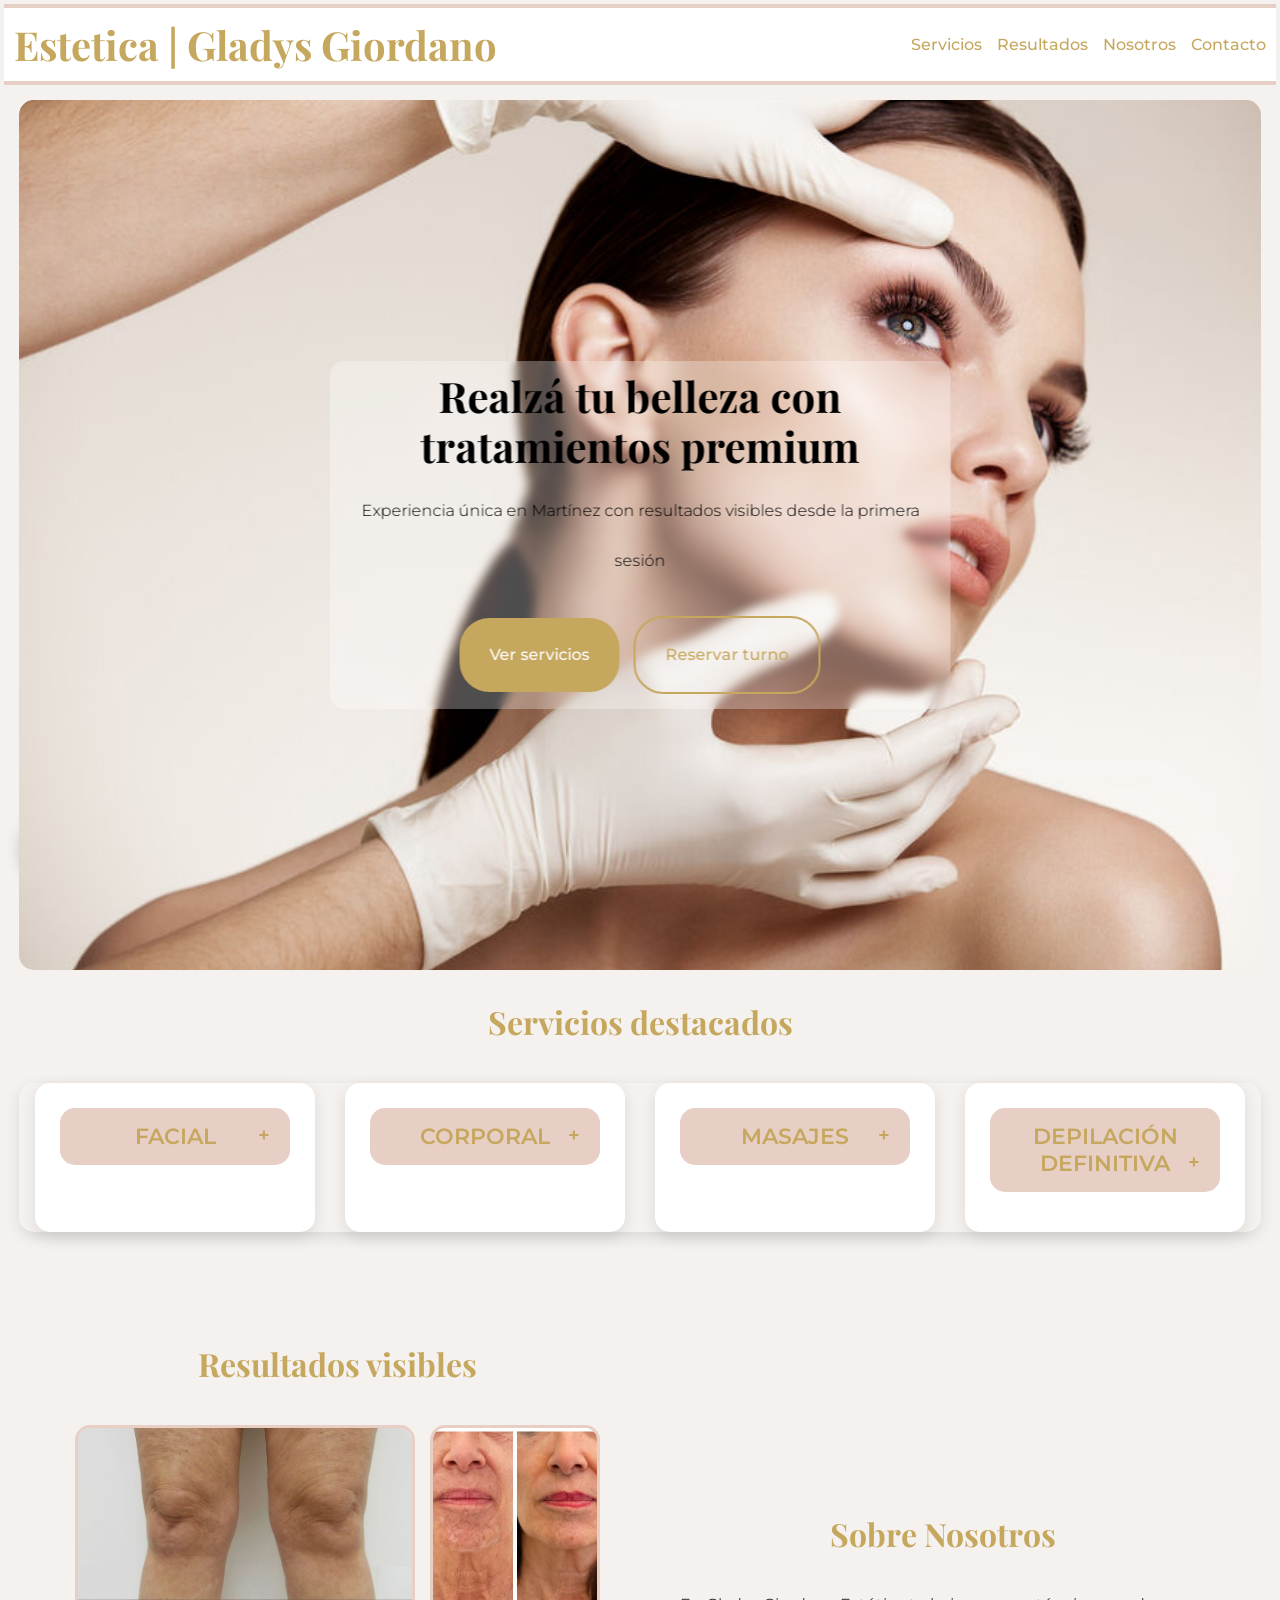
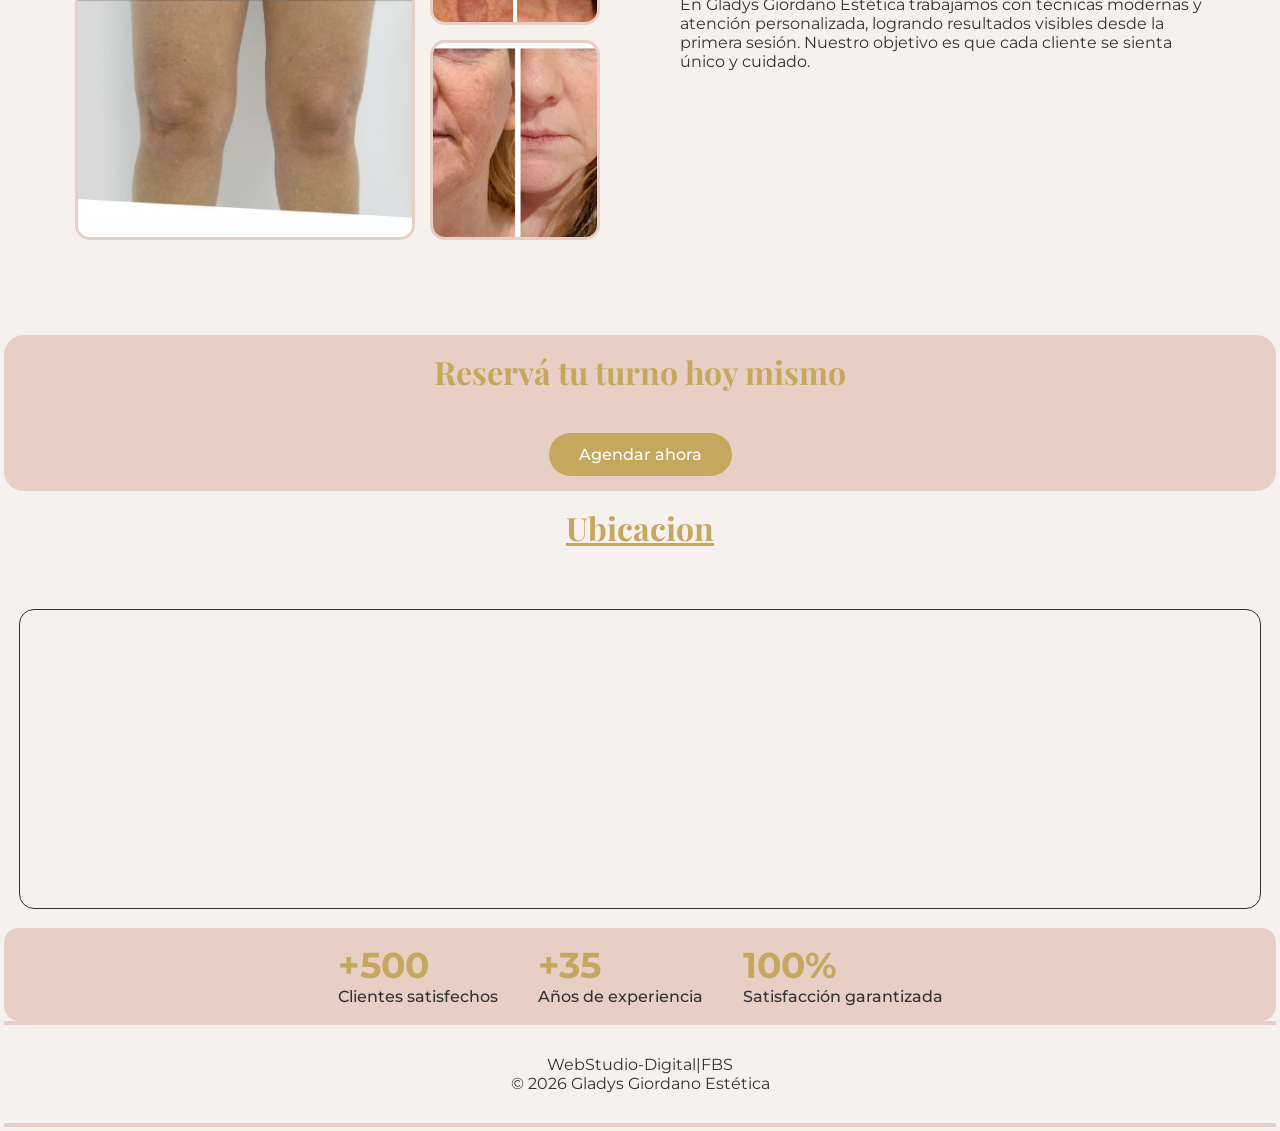
==== commit e7ab70e2: "formulario completo,sitiolisto!" ====
--- a/index.html
+++ b/index.html
@@ -31,14 +31,14 @@
 
       <!-- Dropdown Servicios -->
       <div class="dropdown">
-        <a href="#servicios" class="dropbtn dropdown">HOME</a>
-        <div class="dropdown-content">
-          <a href="./PAGES/facial.html">Facial</a>
-          <a href="./PAGES/corporales.html">Corporales</a>
-          <a href="./PAGES/depilacion.html">Definitiva</a>
-          <a href="./PAGES/masajes.html">Masajes</a>
-        </div>
-      </div>
+  <a href="#" class="dropbtn">Servicios</a>
+  <div class="dropdown-content">
+    <a href="./PAGES/facial.html">Facial</a>
+    <a href="./PAGES/corporales.html">Corporal</a>
+    <a href="./PAGES/depilacion.html">Definitiva</a>
+    <a href="./PAGES/masajes.html">Masajes</a>
+  </div>
+</div>
 
       <a href="#resultados">Resultados</a>
       <a href="#nosotros">Nosotros</a>
@@ -68,7 +68,7 @@
       <div class="slide left">
         <img src="./images/carrusel5.jpg" alt="Hero 2">
         <div class="hero-content">
-          <h2>Cuidamos tu piel con los mejores tratamientos</h2>
+          <h2>Cuidamos tu piel con el mejor tratamiento</h2>
           <p>Resultados visibles desde la primera sesión</p>
           <div class="hero-buttons">
             <a class="btn" href="#servicios">Ver servicios</a>
@@ -80,7 +80,7 @@
       <div class="slide">
         <img src="./images/carrusel3.jpg" alt="Hero 3">
         <div class="hero-content">
-          <h2>Tratamientos corporales y faciales de alta calidad</h2>
+          <h2>Tratamiento corporal y facial de alta calidad</h2>
           <p>Tu bienestar y belleza en un solo lugar</p>
           <div class="hero-buttons">
             <a class="btn" href="#servicios">Ver servicios</a>
@@ -111,7 +111,7 @@
       </div>
 
       <div class="card accordion">
-        <h4 class="accordion-header">CORPORALES</h4>
+        <h4 class="accordion-header">CORPORAL</h4>
         <div class="accordion-content">
           <p>
           <ul class="caja-acordeon">
@@ -233,7 +233,7 @@
   </footer>
 
   <!-- WHATSAPP -->
-  <a class="whatsapp" href="https://wa.me/541165779952"><img class="logo-whatsapp" src="./images/logo-whatsapp.jpg"
+  <a class="whatsapp" href="https://wa.me/541165779952?text=Hola%20quiero%20más%20información%20sobre%20los%20tratamientos"><img class="logo-whatsapp" src="./images/logo-whatsapp.jpg"
       alt="whatsapp"></a>
 
   <button id="btnTop">↑</button>
--- a/CSS/studio.css
+++ b/CSS/studio.css
@@ -63,12 +63,13 @@
 
 /* Título a la izquierda */
 .header h1 {
+
   font-family: 'Playfair Display', serif;
   color: var(--color-dorado);
-  font-weight: 600;
-  font-size: 42px;
+  font-size: 2.5rem;
   margin: 0;
 }
+
 
 /* Contenedor de links + botón a la derecha */
 .header .right-header {
@@ -860,6 +861,57 @@
   color: #aaa;
   font-size: 13px;
 }
+/* =========================
+   PÁGINA DE GRACIAS
+========================= */
+
+.gracias {
+  height: 100vh;
+  display: flex;
+  justify-content: center;
+  align-items: center;
+  text-align: center;
+  background: var(--color-gris);
+  padding: 20px;
+}
+
+.gracias-box {
+  background: var(--color-blanco);
+  padding: 40px;
+  border-radius: var(--radius);
+  box-shadow: var(--shadow-soft);
+  max-width: 500px;
+  width: 100%;
+  animation: fadeIn 0.8s ease;
+}
+
+.gracias h1 {
+  font-family: 'Playfair Display', serif;
+  color: var(--color-dorado);
+  font-size: 32px;
+  margin-bottom: 15px;
+}
+
+.gracias p {
+  font-size: 16px;
+  color: var(--color-texto);
+  margin-bottom: 25px;
+  line-height: 1.5;
+}
+
+.gracias .btn {
+  display: inline-block;
+  text-decoration: none;
+}
+@keyframes float {
+  0% { transform: translateY(0); }
+  50% { transform: translateY(-8px); }
+  100% { transform: translateY(0); }
+}
+
+.gracias-box {
+  animation: fadeIn 0.8s ease, float 3s ease-in-out infinite;
+}
 
 /* ===== MOBILE ===== */
 @media (max-width: 768px) {
@@ -925,7 +977,7 @@
     top: 70px;
     right: 20px;
     background: white;
-    width: 200px;
+    width: 180px;
     padding: 15px;
     border-radius: 8px;
     box-shadow: 0 10px 20px rgba(0, 0, 0, 0.1);
@@ -938,6 +990,8 @@
 
   .hamburger {
     display: block;
+    font-size: 28px;
+    cursor: pointer;
   }
 
   nav {
@@ -959,6 +1013,7 @@
     padding: 10px 0;
     border-bottom: 1px solid #eee;
   }
+  
 
   /* Dropdown en mobile */
   .dropdown-content {
@@ -1007,9 +1062,40 @@
 
   }
   .caja-acordeon {
-    font-size: 12px;
+    font-size: 16p
+    x;
     line-height: 1.2;
     padding: 0 16px;
   }
   
-}
+  .gracias {
+    min-height: 100vh;
+    display: flex;
+    justify-content: center;
+    align-items: center;
+    padding: 15px;
+  }
+
+  .gracias-box {
+    width: 100%;
+    max-width: 90%;
+    padding: 20px;
+  }
+
+  .gracias h1 {
+    font-size: 22px !important;
+  }
+
+  .gracias p {
+    font-size: 14px;
+  }
+
+  .gracias .btn {
+    width: 100%;
+  }
+.header h1 {
+    font-size: 1.2rem !important;
+  }
+  
+  
+}
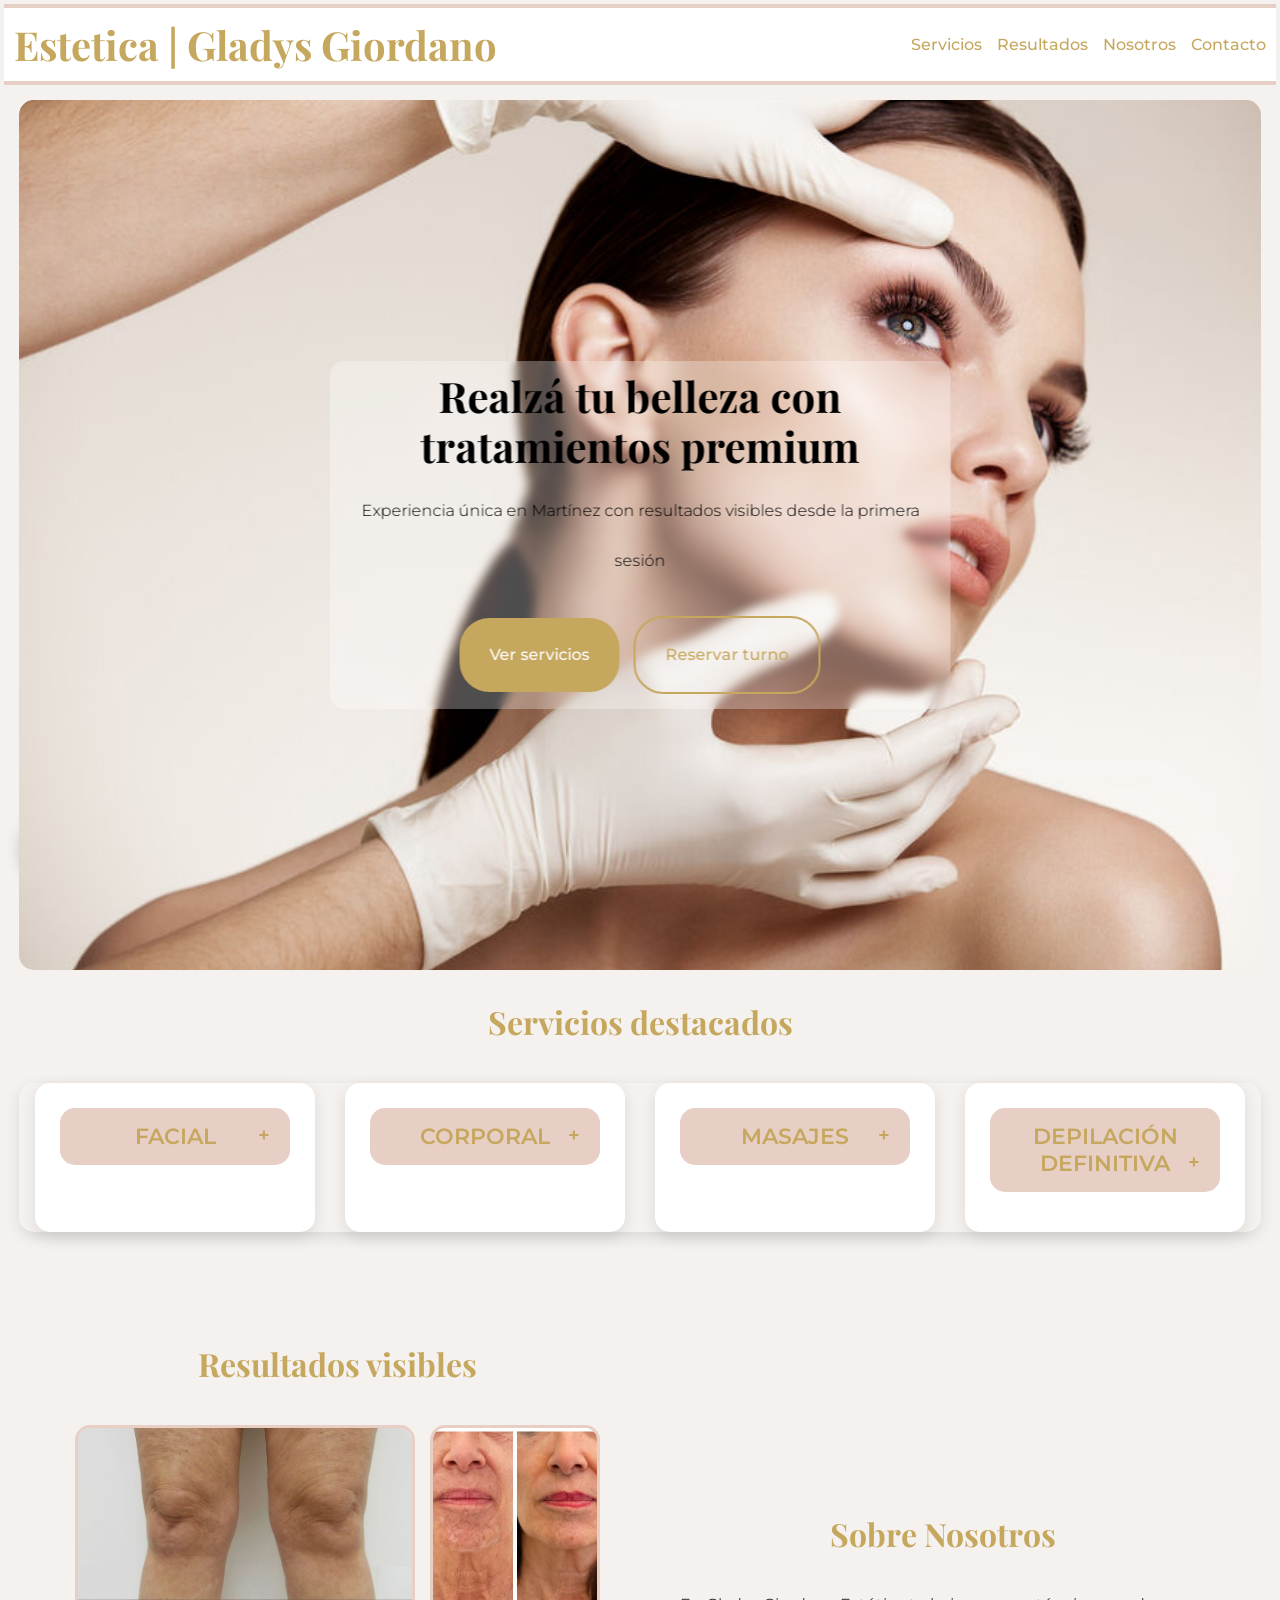
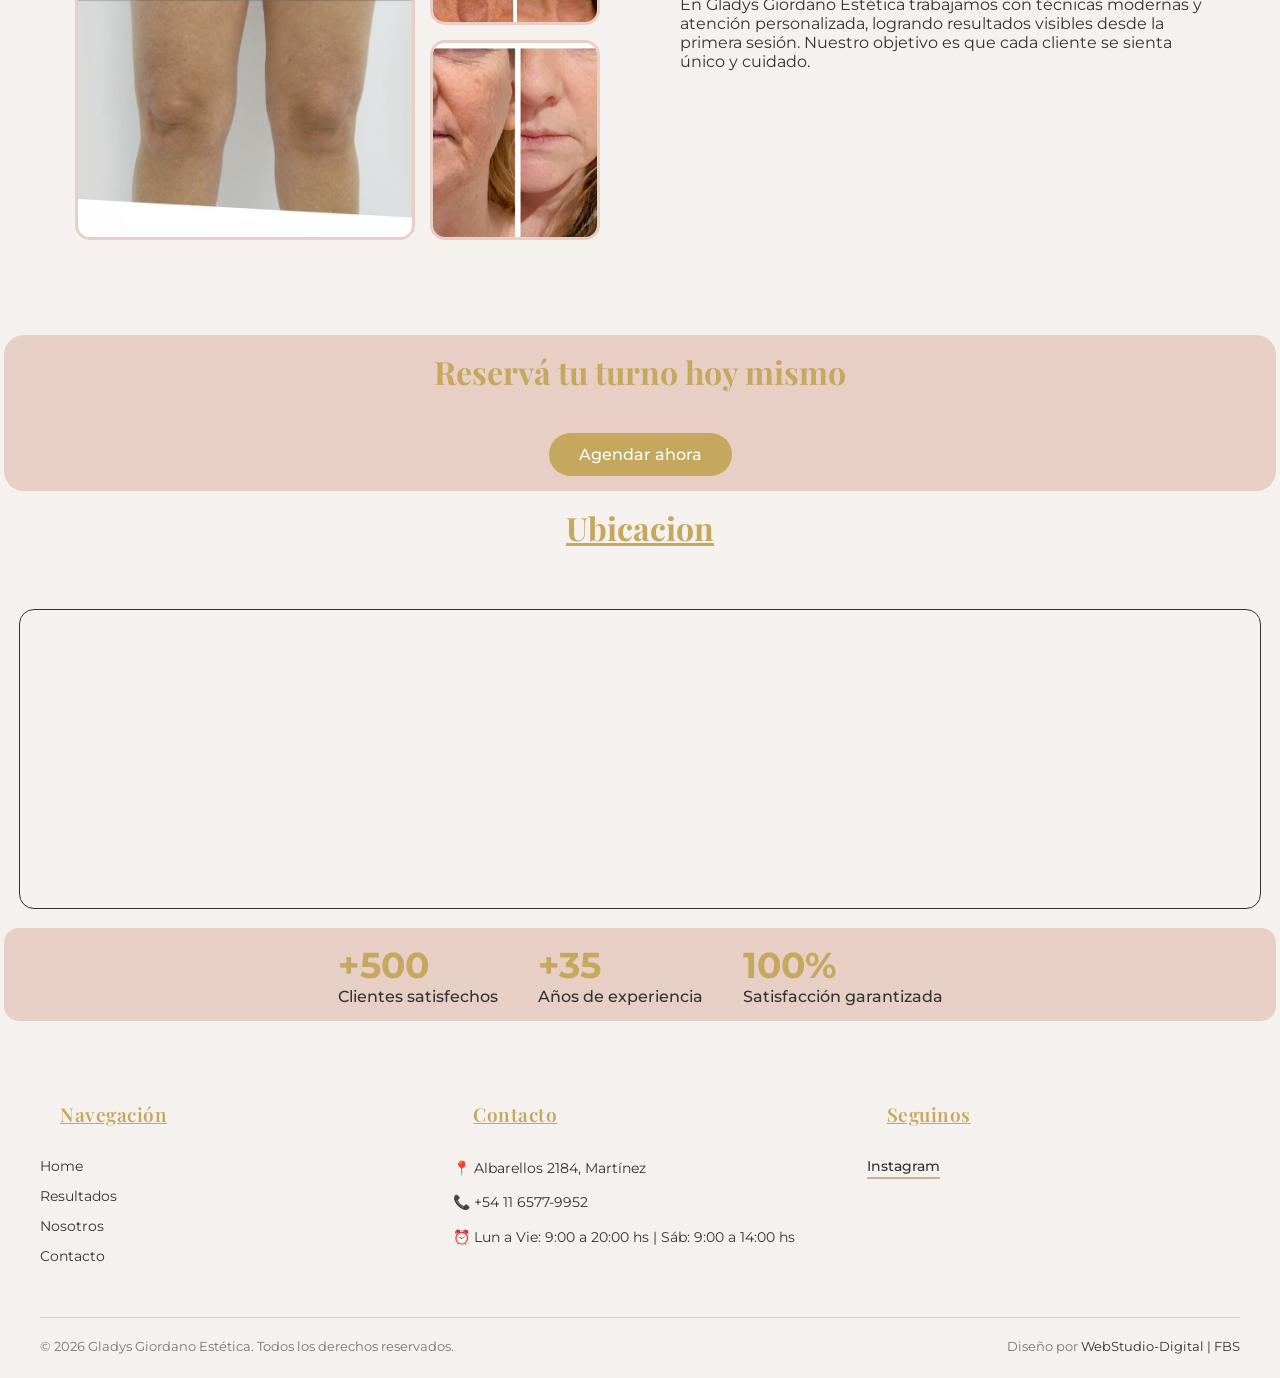
==== commit 10577a78: "cambio de footer" ====
--- a/index.html
+++ b/index.html
@@ -226,11 +226,45 @@
     </div>
   </section>
 
-  <!-- FOOTER -->
-  <footer>
-    <p>WebStudio-Digital|FBS</p>
-    <p>© 2026 Gladys Giordano Estética</p>
-  </footer>
+  <footer class="site-footer">
+  <div class="footer-container">
+    
+    <!-- Columna 1: Navegación Rápida -->
+    <div class="footer-column">
+      <h5>Navegación</h5>
+      <ul>
+        <li><a href="../index.html">Home</a></li>
+        <li><a href="../index.html#resultados">Resultados</a></li>
+        <li><a href="../index.html#nosotros">Nosotros</a></li>
+        <li><a href="./contacto.html">Contacto</a></li>
+      </ul>
+    </div>
+
+    <!-- Columna 2: Contacto y Horarios -->
+    <div class="footer-column">
+      <h5>Contacto</h5>
+      <p>📍 Albarellos 2184, Martínez</p>
+      <p>📞 +54 11 6577-9952</p>
+      <p>⏰ Lun a Vie: 9:00 a 20:00 hs | Sáb: 9:00 a 14:00 hs</p>
+    </div>
+
+    <!-- Columna 3: Redes Sociales -->
+    <div class="footer-column">
+      <h5>Seguinos</h5>
+      <div class="footer-socials">
+        <a href="https://www.instagram.com/estetica.gladysgiordano/" target="_blank" rel="noopener noreferrer" aria-label="Seguinos en Instagram">Instagram</a>
+      </div>
+    </div>
+
+  </div>
+
+  <!-- Barra Inferior de Créditos -->
+  <div class="footer-bottom">
+    <p>&copy; 2026 Gladys Giordano Estética. Todos los derechos reservados.</p>
+    <p>Diseño por <a href="https://webstudio-digital.github.io/PortafolioFBS/" target="_blank">WebStudio-Digital | FBS</a></p>
+  </div>
+</footer>
+
 
   <!-- WHATSAPP -->
   <a class="whatsapp" href="https://wa.me/541165779952?text=Hola%20quiero%20más%20información%20sobre%20los%20tratamientos"><img class="logo-whatsapp" src="./images/logo-whatsapp.jpg"
--- a/CSS/studio.css
+++ b/CSS/studio.css
@@ -694,13 +694,97 @@
 /* -------------------------------------------------------------------------------------
    FOOTER
 ------------------- */
-footer {
-  text-align: center;
-  justify-content: center;
-  padding: 30px;
+.site-footer {
+  background-color: var(--color-gris); /* Fondo gris claro, limpio y moderno */
+  color: var(--color-texto); /* Texto oscuro para una lectura perfecta */
+  padding: 60px 20px 20px 20px;
+  font-family: 'Montserrat', sans-serif;
+  font-size: 14px;
+}
+
+.footer-container {
+  max-width: 1200px;
+  margin: 0 auto;
+  display: grid;
+  grid-template-columns: repeat(auto-fit, minmax(250px, 1fr));
+  gap: 40px;
+  padding-bottom: 40px;
+  border-bottom: 1px solid var(--color-rosa-claro); /* Línea divisoria suave */
+}
+
+.footer-column h5 {
+  font-family: 'Playfair Display', serif;
+  color: var(--color-dorado); /* El dorado resalta los títulos de columna */
+  font-size: 19px;
+  margin-bottom: 20px;
+  font-weight: 600;
+  letter-spacing: 0.5px;
+}
+
+.footer-column ul {
+  list-style: none;
+  padding: 0;
+  margin: 0;
+}
+
+.footer-column ul li {
+  margin-bottom: 12px;
+}
+
+.footer-column ul li a {
   color: var(--color-texto);
-  border-bottom: 4px solid var(--color-rosa-claro);
-  border-top: 4px solid var(--color-rosa-claro);
+  text-decoration: none;
+  transition: var(--transition); /* Usamos tu transición personalizada */
+}
+
+.footer-column ul li a:hover {
+  color: var(--color-dorado); /* Los links cambian a dorado al pasar el mouse */
+  padding-left: 4px; /* Un sutil movimiento interactivo */
+}
+
+.footer-column p {
+  margin: 0 0 12px 0;
+  line-height: 1.6;
+  color: var(--color-texto);
+}
+
+/* Redes Sociales */
+.footer-socials a {
+  color: var(--color-texto);
+  text-decoration: none;
+  margin-right: 15px;
+  transition: var(--transition);
+  font-weight: 500;
+  border-bottom: 2px solid var(--color-rosa-viejo); /* Subrayado elegante */
+  padding-bottom: 2px;
+}
+
+.footer-socials a:hover {
+  color: var(--color-dorado);
+  border-bottom-color: var(--color-dorado);
+}
+
+/* Barra inferior de créditos */
+.footer-bottom {
+  max-width: 1200px;
+  margin: 0 auto;
+  padding-top: 20px;
+  display: flex;
+  justify-content: space-between;
+  flex-wrap: wrap;
+  gap: 15px;
+  color: #777777; /* Un tono un poco más suave para los créditos legales */
+  font-size: 13px;
+}
+
+.footer-bottom a {
+  color: var(--color-texto);
+  text-decoration: none;
+  transition: var(--transition);
+}
+
+.footer-bottom a:hover {
+  color: var(--color-dorado);
 }
 
 /* ------------------------------------------------------------------------------------
@@ -941,6 +1025,16 @@
     background-position: center;
     background-size: cover;
   }
+  .hero-corporales {
+    height: 70vh;
+    /* menos alto en celular */
+    padding: 20px;
+    display: flex;
+    align-items: center;
+    justify-content: center;
+    text-align: center;
+
+  }
 
   /* IMÁGENES GENERALES */
   img {
@@ -1097,5 +1191,10 @@
     font-size: 1.2rem !important;
   }
   
+  .footer-bottom {
+    flex-direction: column;
+    text-align: center;
+    align-items: center;
+  }
   
 }
